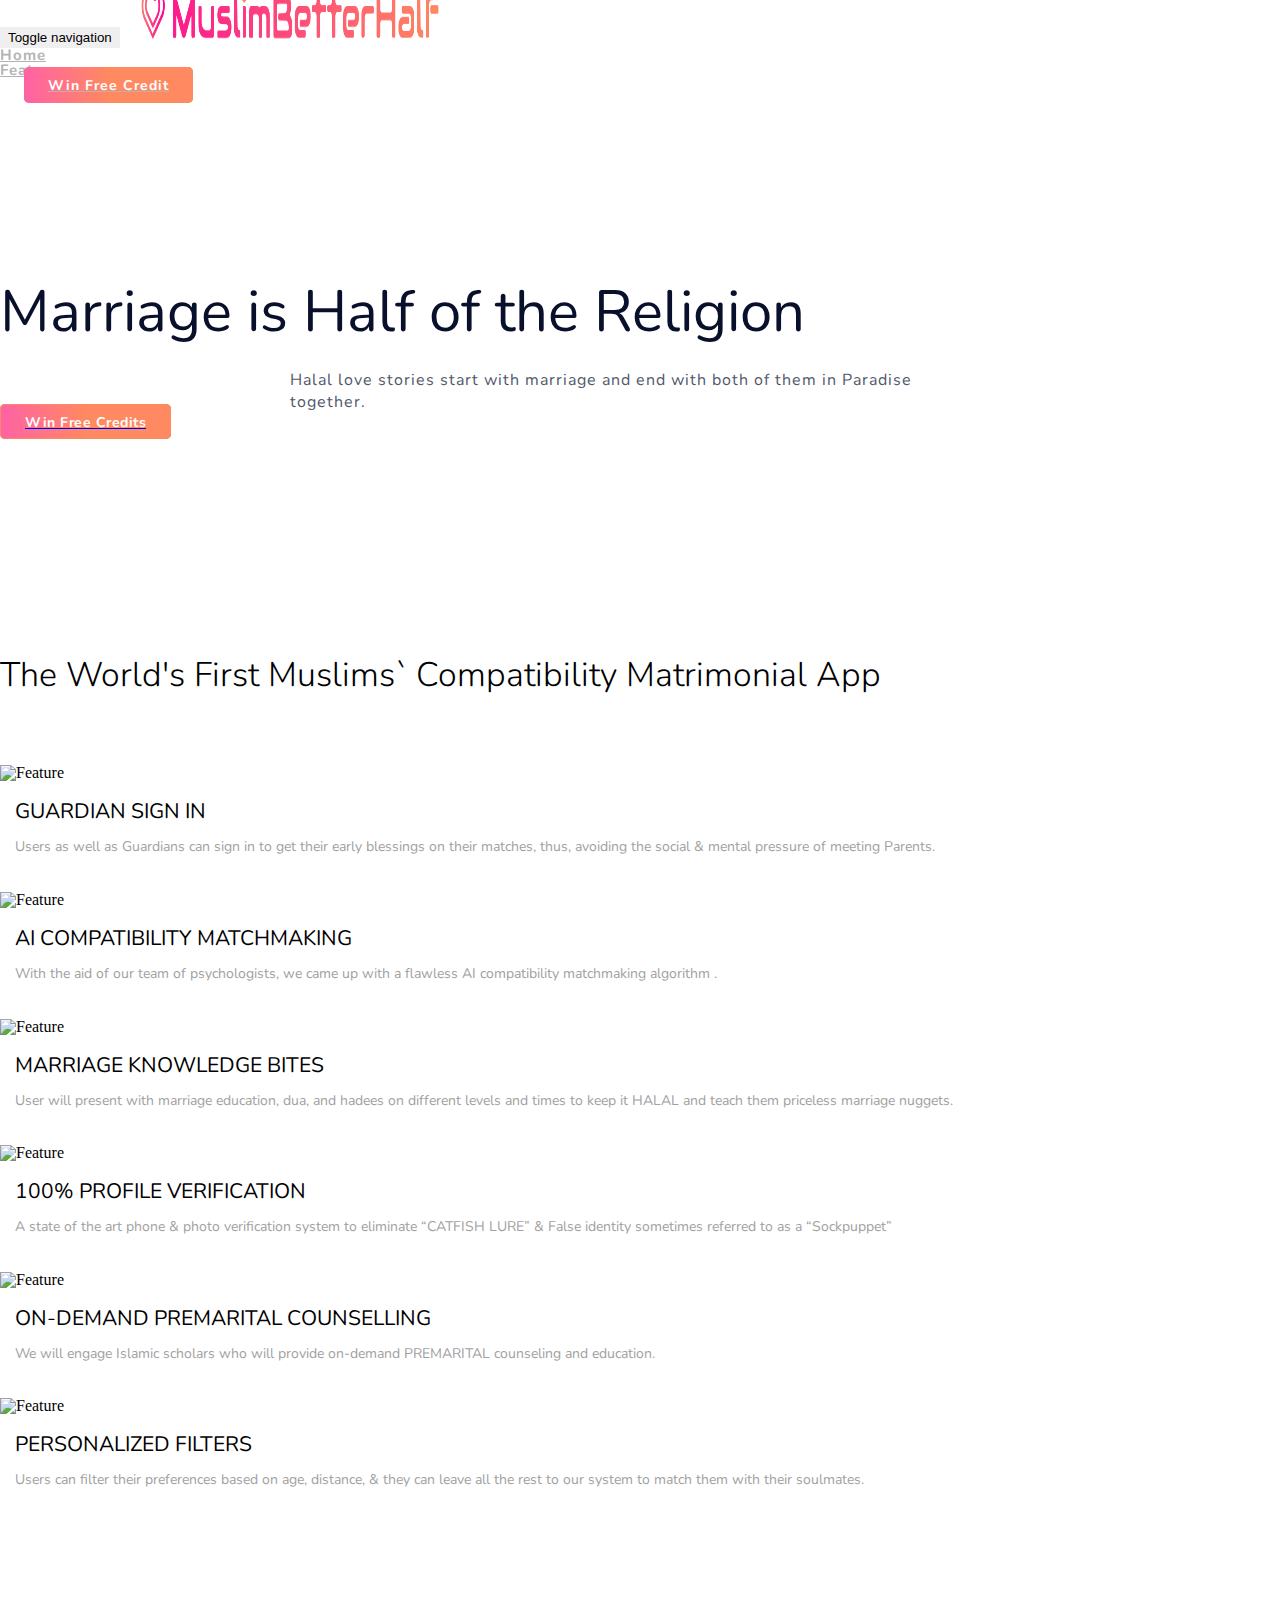
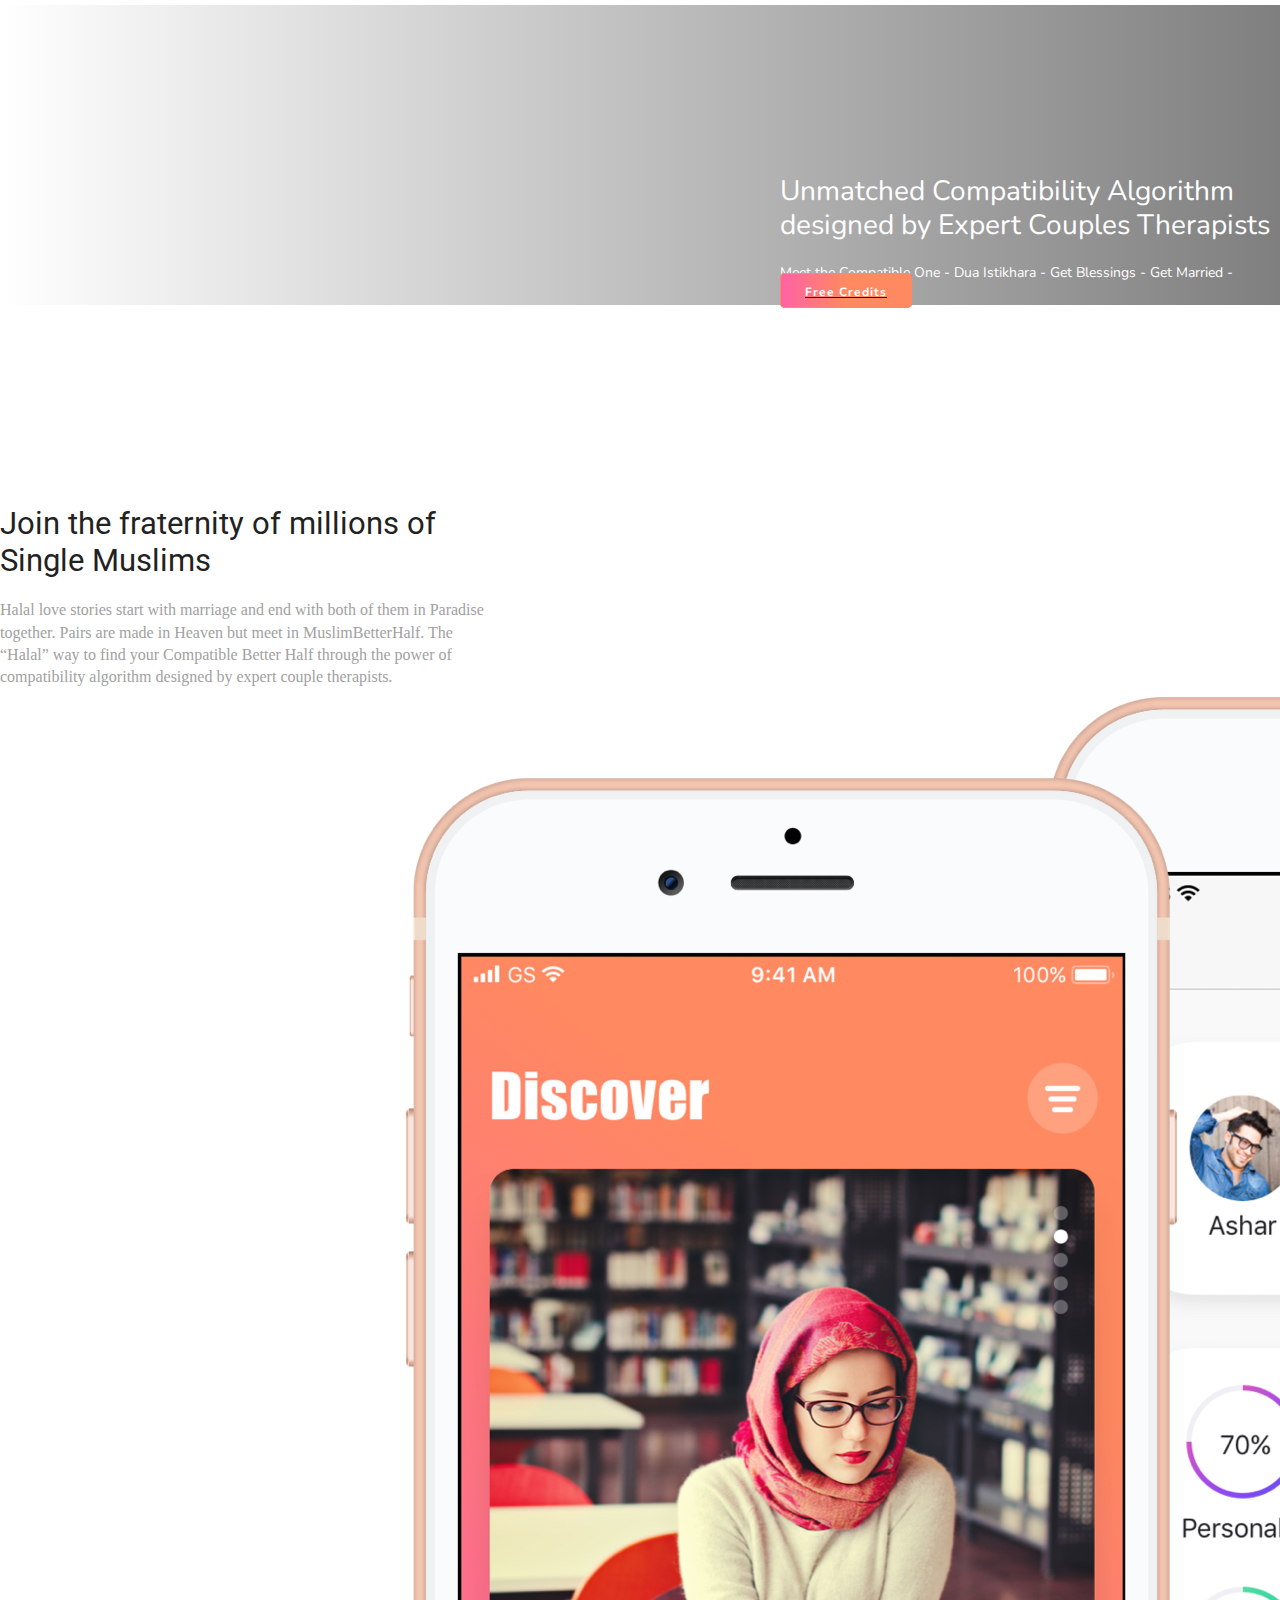
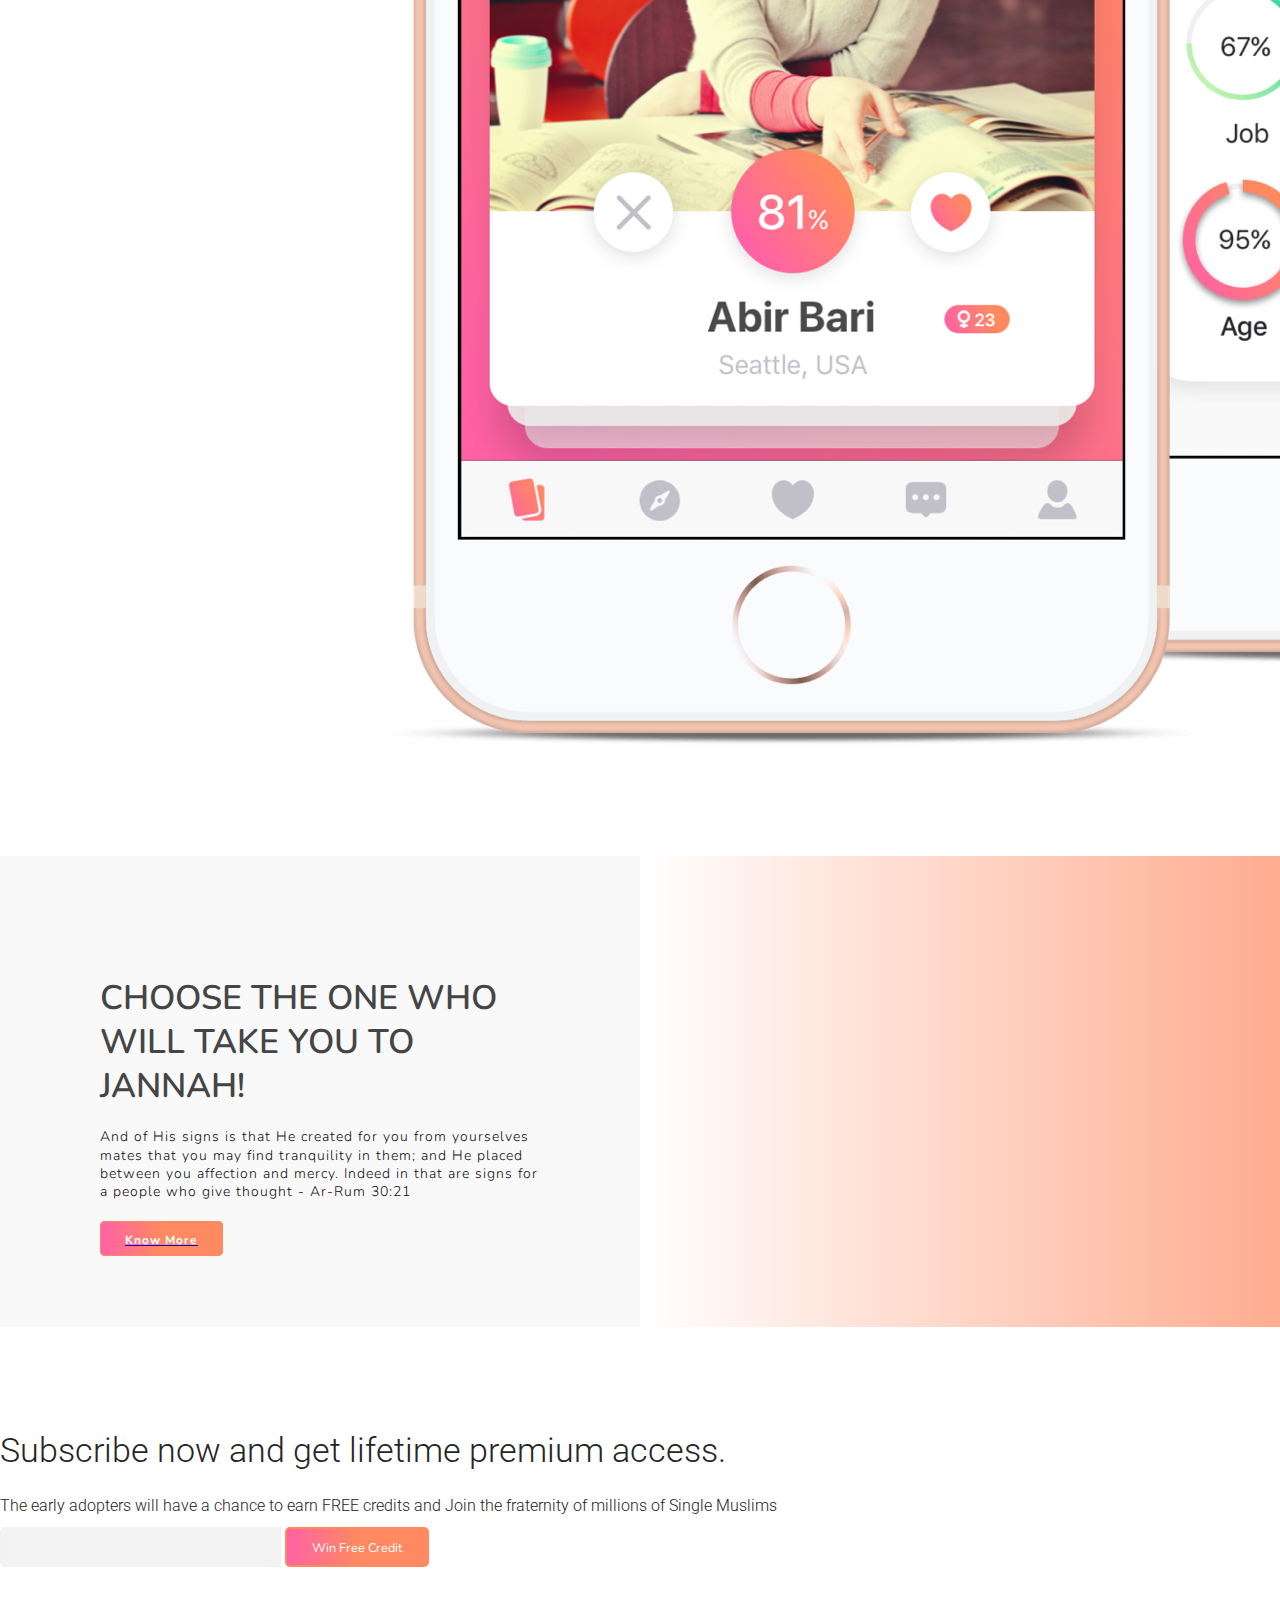
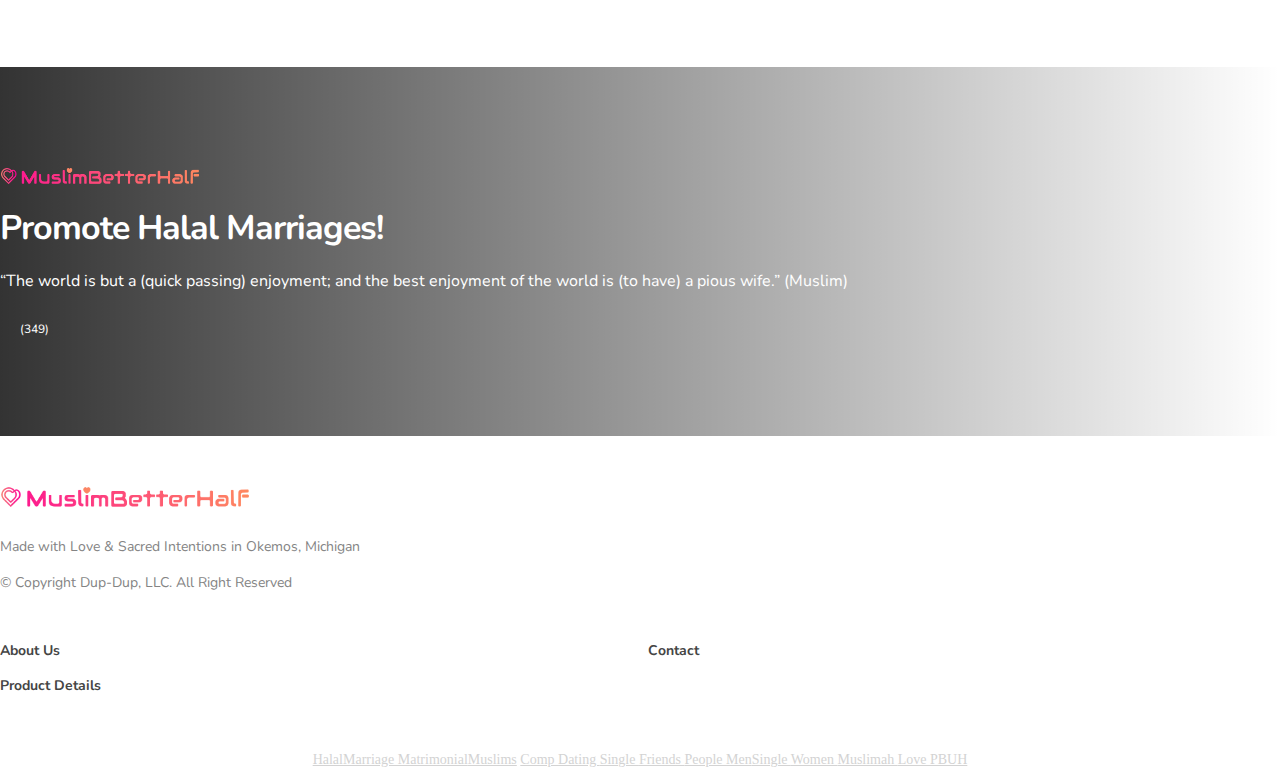
==== index.html @ ef78f0a3 "Subscribe form rectified" ====
<!DOCTYPE html>
<html lang="en">
  <head>
    <meta charset="utf-8">
    <meta http-equiv="X-UA-Compatible" content="IE=edge" />
    <title >Muslim Better Half</title>
    <!-- <link rel="icon" href="assets/images/favicon.png" type="image/png" sizes="16x16"> -->
    <meta name="viewport" content="width=device-width, initial-scale=1">
    <meta name="description" content="Root Multipurpose Landing Page Template">
    <meta name="keywords" content="Root HTML Template, Root Landing Page, Landing Page Template">
    <link href="assets/css/bootstrap.min.css" rel="stylesheet" type="text/css" media="all" />
    <link href="https://fonts.googleapis.com/css?family=Nunito:400,700%7CRoboto:300,400,500%7CMuli:300,400" rel="stylesheet">
    <link rel="stylesheet" href="assets/css/animate.css"> <!-- Resource style -->
    <link rel="stylesheet" href="assets/css/owl.carousel.css">
    <link rel="stylesheet" href="assets/css/owl.theme.css">
    <link rel="stylesheet" href="assets/css/magnific-popup.css">
    <link rel="stylesheet" href="assets/css/ionicons.min.css"> <!-- Resource style -->
    <link href="assets/css/style.css" rel="stylesheet" type="text/css" media="all" />
  </head>
  <body>

    <div class="wrapper">
      <nav class="navbar navbar-default navbar-fixed-top">
      <div class="container">
            <!-- Brand and toggle get grouped for better mobile display -->
      <div class="navbar-header page-scroll">
        <button type="button" class="navbar-toggle" data-toggle="collapse" data-target="#bs-example-navbar-collapse-1" aria-expanded="false">
          <span class="sr-only">Toggle navigation</span>
          <span class="icon-bar"></span>
          <span class="icon-bar"></span>
          <span class="icon-bar"></span>
        </button>
        <a class="navbar-brand mbh-title" href="#"><img src="assets/icons/favicon.png" class="title-image" /></a>
          </div>
            <!-- Collect the nav links, forms, and other content for toggling -->
          <div class="collapse navbar-collapse navbar-right" id="bs-example-navbar-collapse-1">
            <ul class="nav navbar-nav">
                <li><a class="page-scroll" href="#main">Home</a></li>
                <li><a class="page-scroll" href="#services">Features</a></li>
                <!-- <li><a class="page-scroll" href="#reviews">Reviews</a></li> -->
                <!-- <li><a class="page-scroll" href="#pricing">Pricing</a></li> -->
                <li><a class="btn btn-nav page-scroll wow fadeInDown mbh-custom-btn" href="#download" data-wow-delay="0.3s"><span>Win Free Credit</span></a></li>
            </ul>
          </div>
        </div>
      </nav><!-- /.navbar-collapse -->

      <div id="main" class="main">
        <div class="hero">
          <div class="container">
            <div class="row">
              <div class="col-sm-7 col-md-5">
                <div class="intro">
                  <h1 class="wow fadeInDown" data-wow-delay="0.1s"><!-- <span>Muslim Better Half</span> --> Marriage is Half of the Religion
</h1>
                  <p class="wow fadeInDown" data-wow-delay="0.2s">Halal love stories start with marriage and end with both of them in Paradise together.</p>
                  <!-- <div id="subscribe1" class="cta-2"> -->
          <!-- <div class="container"> -->
           
              <!-- <div class="col-sm-8 col-sm-offset-2 col-md-6 col-md-offset-3">
                  <h1 class="wow fadeInDown" data-wow-delay="0.1s">Subscribe now and get lifetime premium access.</h1>
                  <p class="wow fadeInDown" data-wow-delay="0.2s">The early adopters will have a chance to earn FREE credits and Join the fraternity of millions of Single Muslims</p>
                  <div class="subform wow fadeInDown" data-wow-delay="0.3s">
                    <form id="signup" class="formee" action="assets/php/subscribe.php" method="post">
                      <input name="email" id="email" type="text" /><input class="right inputnew" type="submit" title="Send" value="I want free credits" />
                    </form>
                    <div id="response"></div>
                  </div> -->
                
               <!-- <a href="#subscribe" class="right inputnew">WIn Free Creditsimg src="assets/icons/appstore.png" width="150" alt="Download from App Store" /></a> -->
               <a href="#subscribe" class="btn btn-action wow fadeInDown mbh-custom-btn" data-wow-delay="0.3s"><span>Win Free Credits</span></a>
          
          </div>
        <!-- </div> -->
                <!-- </div> -->
              </div>
            </div>
          </div>
        </div><!-- Pi-Hero -->


        <div id="services" class="pi-points">
          <div class="container">
            <div class="row text-center">
              <div class="col-sm-12">
                <div class="points-intro text-center">
                 <h1 class="wow fadeInDown">The World's First Muslims` Compatibility 
Matrimonial App
</h1>
                </div>
              </div>
              <div class="col-sm-4 wow fadeInDown" data-wow-delay="0.1s">
                <div class="point-icon">
                  <img src="assets/icons/1.png" width="45" alt="Feature">
                </div>
                <div class="point-text">
                  <h1>GUARDIAN SIGN IN</h1>
                  <p>Users as well as Guardians can sign in to get their early blessings on
their matches, thus, avoiding the social & mental pressure of meeting
Parents.
</p>
                </div>
              </div>
              <div class="col-sm-4 wow fadeInDown" data-wow-delay="0.1s">
                <div class="point-icon">
                  <img src="assets/icons/2.png" width="45" alt="Feature">
                </div>
                <div class="point-text">
                  <h1>AI COMPATIBILITY MATCHMAKING</h1>
                  <p>With the aid of our team of psychologists, we
came up with a flawless AI compatibility
matchmaking algorithm
.</p>
                </div>
              </div>
              <div class="col-sm-4 wow fadeInDown" data-wow-delay="0.2s">
                <div class="point-icon">
                  <img src="assets/icons/3.png" width="45" alt="Feature">
                </div>
                <div class="point-text">
                  <h1>MARRIAGE KNOWLEDGE BITES</h1>
                  <p>User will present with marriage education, dua, and hadees on different
levels and times to keep it HALAL and teach them priceless marriage
nuggets.
</p>
                </div>
              </div>
              </div>
              <div class="row text-center">
              <div class="col-sm-4 wow fadeInDown" data-wow-delay="0.2s">
                <div class="point-icon">
                  <img src="assets/icons/4.png" width="45" alt="Feature">
                </div>
                <div class="point-text">
                  <h1>100% PROFILE VERIFICATION</h1>
                  <p>A state of the art phone & photo verification system to eliminate “CATFISH LURE” & False identity sometimes referred to as a “Sockpuppet” </p>
                </div>
              </div>
              <div class="col-sm-4 wow fadeInDown" data-wow-delay="0.3s">
                <div class="point-icon">
                  <img src="assets/icons/5.png" width="45" alt="Feature">
                </div>
                <div class="point-text">
                  <h1>ON-DEMAND PREMARITAL COUNSELLING</h1>
                  <p>We will engage Islamic scholars who will provide on-demand PREMARITAL
counseling and education.</p>
                </div>
              </div>
              <div class="col-sm-4 wow fadeInDown" data-wow-delay="0.3s">
                <div class="point-icon">
                  <img src="assets/icons/6.png" width="45" alt="Feature">
                </div>
                <div class="point-text">
                  <h1>PERSONALIZED FILTERS</h1>
                  <p>Users can filter their preferences based on age, distance,
& they can leave all the rest to our system to match
them with their soulmates.
</p>
                </div>
              </div>
            </div>
          </div>
        </div>

        <div class="pitch-2">
          <div class="container">
            <div class="pitch-inner wow fadeInRight">
              <!-- <h4>Why you need our pixel</h4> -->
              <h1>Unmatched Compatibility Algorithm designed by Expert Couples Therapists </h1>
              <p>Meet the Compatible One - Dua Istikhara - Get Blessings - Get Married - 
</p>

              <!-- <button class="btn btn-primary btn-action" type="button"><span>Free Credits</span></button> -->
              <a href="#subscribe" class="btn btn-action wow fadeInDown mbh-custom-btn" data-wow-delay="0.3s"><span> Free Credits </span></a>
            </div>
          </div>
        </div>


        <div class="features">
          <div class="container">
            <div class="row">
              <div class="col-sm-6">

                <div class="features-text wow fadeInDown description-text">
                  <h1>Join the fraternity of millions of Single Muslims</h1>
                  <p>Halal love stories start with marriage and end with both of them in Paradise together. Pairs are made in Heaven but meet in MuslimBetterHalf. The “Halal” way to find your Compatible Better Half through the power of compatibility algorithm designed by expert couple therapists.
</p>
                </div>
              </div>
              <div class="col-sm-6">
                <div class="features-image wow fadeInRight">
                  <img class="img-responsive" src="assets/images/feature.jpg" alt="Feature">
                </div>
              </div>
            </div>
          </div>
        </div>

        <!--<div id="pricing" class="pricing-v2">
          <div class="container">
            <div class="row">
              <div class="col-sm-4">
                <div class="intro wow fadeInDown" data-wow-delay="0.1s">
                  <h4>Pricing</h4>
                  <h1>Pick the right pricing plan for your needs</h1>
                  <p>We have  very fair pricing policy that would benefit you and us at the same time.
                    Get the free plan &amp; if you need more - pay.
                  </p>
                  <p>Have something big? <a href="#">Contact us</a></p>
                </div>
              </div>
              <div class="col-sm-4 text-center">
                <div class="table-left wow fadeInDown" data-wow-delay="0.2s">
                  <div class="pricing-details">
                    <h2>Free Plan</h2>
                      <span>Free</span>
                        <ul>
                          <li>First basic feature </li>
                          <li>Second feature goes here</li>
                          <li>Any other third feature</li>
                       </ul>
                    <button class="btn btn-primary btn-action btn-edge" type="button"><span>Get Plan</span></button>
                  </div>
                </div>
              </div>
              <div class="col-sm-4 text-center">
                <div class="table-right wow fadeInDown" data-wow-delay="0.4s">
                  <div class="pricing-details">
                    <h2>Starter Plan</h2>
                    <span>$29.99</span>
                    <ul>
                      <li>First premium feature </li>
                      <li>Second premium feature</li>
                      <li>Third premium feature</li>
                    </ul>
                    <button class="btn btn-primary btn-action" type="button"><span>Buy Now</span></button>
                  </div>
                </div>
              </div>
            </div>
          </div>
        </div> -->

      <!--   <div id="reviews" class="review-section">
          <div class="container">
            <div class="row">
              <div class="col-sm-8 col-sm-offset-2">
                <div class="reviews owl-carousel owl-theme">
                  <div class="review-single"><img class="img-circle" src="assets/icons/review-1.png" alt="Client Testimonoal" />
                    <div class="review-text wow fadeInDown" data-wow-delay="0.2s">
                      <p>Going to use some lorem here. Lorem ipsum dolor sit amet, consectetur adipiscing elit. Integer iaculis quis tellus ac vestibulum.  Etiam fermentum nisl ac venenatis rhoncus.</p>
                      <h3>- Thomas Young</h3>
                      <h3>Vice President Primal Inc</h3>
                      <i class="ion ion-star"></i>
                      <i class="ion ion-star"></i>
                      <i class="ion ion-star"></i>
                      <i class="ion ion-star"></i>
                      <i class="ion ion-star"></i>
                    </div>
                  </div>
                  <div class="review-single"><img class="img-circle" src="assets/icons/review-2.png" alt="Client Testimonoal" />
                    <div class="review-text">
                      <p>Going to use some lorem here. Lorem ipsum dolor sit amet, consectetur adipiscing elit. Integer iaculis quis tellus ac vestibulum.  Etiam fermentum nisl ac venenatis rhoncus.</p>
                      <h3>- Neil Harris</h3>
                      <h3>President Proton LLC</h3>
                      <i class="ion ion-star"></i>
                      <i class="ion ion-star"></i>
                      <i class="ion ion-star"></i>
                      <i class="ion ion-star"></i>
                      <i class="ion ion-ios-star-half"></i>
                    </div>
                  </div>
                  <div class="review-single"><img class="img-circle" src="assets/icons/review-3.png" alt="Client Testimonoal" />
                    <div class="review-text">
                      <p>Going to use some lorem here. Lorem ipsum dolor sit amet, consectetur adipiscing elit. Integer iaculis quis tellus ac vestibulum.  Etiam fermentum nisl ac venenatis rhoncus.</p>
                      <h3>- Alison Burgers</h3>
                      <h3>CEO Marga Holdings</h3>
                      <i class="ion ion-star"></i>
                      <i class="ion ion-star"></i>
                      <i class="ion ion-star"></i>
                      <i class="ion ion-star"></i>
                      <i class="ion ion-ios-star-half"></i>
                    </div>
                  </div>
                </div>
              </div>
            </div>
          </div>
        </div> -->

        <div id="features" class="flex-split">
          <div class="f-left">
            <div class="left-content wow fadeInLeft" data-wow-delay="0s">
              <h2 class="wow fadeInDown" data-wow-delay="0.1s"><span>CHOOSE</span> THE ONE WHO WILL TAKE YOU TO JANNAH!</h2>
              <p class="wow fadeInDown" data-wow-delay="0.2s">And of His signs is that He created for you from yourselves mates that you may find tranquility in them; and He placed between you affection and mercy. Indeed in that are signs for a people who give thought - Ar-Rum 30:21
</p>
              <a href="#subscribe" class="btn btn-action wow fadeInDown mbh-custom-btn" data-wow-delay="0.3s"><span>Know More</span></a>
            </div>
          </div>
          <div class="f-right">
            <!-- <div class="video-icon hidden-xs text-center">
              <a class="popup wow fadeInUp" data-wow-delay="0.2s" href="https://www.youtube.com/watch?v=6NC_ODHu5jg"><i class="ion-ios-play"></i></a>
            </div> -->
          </div>
        </div>


        <div id="subscribe" class="cta-2">
          <div class="container">
            <div class="row text-center">
              <div class="col-sm-8 col-sm-offset-2 col-md-6 col-md-offset-3">
                <div class="cta-2-inner">
                  <h1 class="wow fadeInDown" data-wow-delay="0.1s">Subscribe now and get lifetime premium access.</h1>
                  <p class="wow fadeInDown" data-wow-delay="0.2s">The early adopters will have a chance to earn FREE credits and Join the fraternity of millions of Single Muslims </p>
                  <!-- <div class="subform wow fadeInDown" data-wow-delay="0.3s">
                    <form id="signup" class="formee" action="assets/php/subscribe.php" method="post">
    			            <input name="email" id="email" type="text" /><input class="right inputnew mbh-custom-btn" type="submit" title="Send" value="I want free credits" />
      		          </form>
        		        <div id="response"></div>
                  </div> -->


                    <!-- Mail Chimp start -->
              <link href="//cdn-images.mailchimp.com/embedcode/classic-10_7.css" rel="stylesheet" type="text/css">
              <style type="text/css">
                  #mc_embed_signup{background: transparent; clear:left; font:14px Helvetica,Arial,sans-serif; }
                  /* Add your own Mailchimp form style overrides in your site stylesheet or in this style block.
                     We recommend moving this block and the preceding CSS link to the HEAD of your HTML file. */
                     /*.subscribe-button{
                      width: 150px !important;
                      background-color: #8D7979 !important;
                      color: #fff !important;
                      font-size: 13px !important;
                     }*/
                     .emil-field{
                      /*width: 300px !important;*/
                     }
                     .emil-field, .btn-div{
                      display: inline-block !important;
                     }
                     /*.instruction-text{
                      width: 100% !important;
                      text-align: left !important;
                     }*/
              </style>
              <div id="mc_embed_signup">
              <form action="https://gmail.us20.list-manage.com/subscribe/post?u=1222a5ea09c253370d1206d21&amp;id=7ef926bb14" method="post" id="mc-embedded-subscribe-form" name="mc-embedded-subscribe-form" class="formee" target="_blank" novalidate>
                  <div id="mc_embed_signup_scroll">
                  <!-- <h2>Sign up for FREE Credit</h2> -->
              <!-- <div class="indicates-required instruction-text"><span class="asterisk">*</span>indicates required</div>
              <div class="mc-field-group">
                  <label for="mce-EMAIL">Email Address  <span class="asterisk">*</span>
              </label>
                  <br/> -->
                  <!-- <input type="email" value="" name="EMAIL" class="required email emil-field" id="mce-EMAIL"> -->
              </div>
                  <div id="mce-responses" class="clear">
                      <div class="response" id="mce-error-response" style="display:none"></div>
                      <div class="response" id="mce-success-response" style="display:none"></div>
                  </div>    <!-- real people should not fill this in and expect good things - do not remove this or risk form bot signups-->
                  <div style="position: absolute; left: -5000px;" aria-hidden="true"><input type="text" name="b_1222a5ea09c253370d1206d21_7ef926bb14" tabindex="-1" value=""></div>
                  <!-- <div class="clear btn-div"> -->
                    <input type="email" value="" name="EMAIL" class="required email emil-field" id="mce-EMAIL"> 
                  <input type="submit" value="Win Free Credit" name="subscribe" id="mc-embedded-subscribe" class="right inputnew mbh-custom-btn"></div>
                  <!-- </div> -->
              </form>
              </div>
              <script type='text/javascript' src='//s3.amazonaws.com/downloads.mailchimp.com/js/mc-validate.js'></script><script type='text/javascript'>(function($) {window.fnames = new Array(); window.ftypes = new Array();fnames[0]='EMAIL';ftypes[0]='email';fnames[1]='FNAME';ftypes[1]='text';fnames[2]='LNAME';ftypes[2]='text';fnames[3]='ADDRESS';ftypes[3]='address';fnames[4]='PHONE';ftypes[4]='phone';fnames[5]='BIRTHDAY';ftypes[5]='birthday';}(jQuery));var $mcj = jQuery.noConflict(true);</script>

<!-- Mail Chimp End -->




                </div>
              </div>
            </div>
          </div>
        </div>

        <div id="download" class="download">
          <div class="container">
            <div class="row">
              <div class="col-md-6">
                <div class="dwnld-inner text-center">
                  <div class="app-img">
                   <img class="wow fadeInUp" src="assets/icons/favicon.png"  width="200" alt="App Logo" /><!-- img-circle  -->
                  </div>
                  <div class="app-info wow fadeInUp">
                    <h1 class="wow fadeInUp">Promote Halal Marriages!</h1>
                    <h4>“The world is but a (quick passing) enjoyment; and the best enjoyment of the world is (to have) a pious wife.” (Muslim)</h4>
                       <i class="ion ion-star"></i>
                       <i class="ion ion-star"></i>
                       <i class="ion ion-star"></i>
                       <i class="ion ion-star"></i>
                       <i class="ion ion-star"></i>
                       <span>(349)</span>
                   </div>
                   <!-- <div class="download-buttons wow fadeInUp">
                     <a href="#"><img src="assets/icons/appstore.png" width="150" alt="Download from App Store" /></a>
                     <a href="#"><img src="assets/icons/playstore.png" width="150" alt="Download from Play Store" /></a>
                   </div> -->
                 </div>
               </div>
            </div>
          </div>
        </div>

        <div class="footer">
          <div class="container">
            <div class="row">
              <div class="col-sm-5">
                <div class="ft-left">
                  <div class="footer-img">
                     <img src="assets/icons/pi-logo.png" width="250" alt="Logo">
                  </div>
                  <p>Made with Love & Sacred Intentions in Okemos, Michigan  </p>
                  <p>&copy; Copyright Dup-Dup, LLC. All Right Reserved</p>
                  
                  </p>
                </div>
              </div>

              <div class="col-sm-4 col-sm-offset-3">
                <div class="ft-right">
                  <ul>
                    <li><a href="#">About Us</a></li>
                    <li><a href="#">Product Details</a></li>
                    <!-- <li><a href="#">Pricing</-- a></li>
                    <li><a href="#">Privacy policy</a></li>
                    <li><a href="#">User Agreement</a></li> -->
                    <li><a href="#">Contact</a></li>
                  </ul>
                </div>
              </div>




            </div>
          </div>
        </div>
      </div> <!-- Main -->
                  <div class="seo-links">
                  <p><a href="https://muslimbetterhalf.com">Halal</a><a href="https://muslimbetterhalf.com">Marriage  Matrimonial</a><a href="https://muslimbetterhalf.com">Muslims</a> <a href="https://muslimbetterhalf.com">Comp </a>
                  <a href="https://muslimbetterhalf.com">Dating </a> <a href="https://muslimbetterhalf.com">Single </a>
                  <a href="https://muslimbetterhalf.com">Friends </a> <a href="https://muslimbetterhalf.com">People </a><a href="https://muslimbetterhalf.com">Men</a><a href="https://muslimbetterhalf.com">Single </a><a href="https://muslimbetterhalf.com">Women </a><a href="https://muslimbetterhalf.com">Muslimah </a><a href="https://muslimbetterhalf.com">Love </a><a href="https://muslimbetterhalf.com">PBUH</a>
                  </p>
                  </div>

    </div><!-- Wrapper -->


    <!-- Jquery and Js Plugins -->
    <script type="text/javascript" src="assets/js/jquery-2.1.1.js"></script>
    <script type="text/javascript" src="assets/js/jquery.validate.min.js"></script>
    <script type="text/javascript" src="assets/js/bootstrap.min.js"></script>
    <script type="text/javascript" src="assets/js/plugins.js"></script>
    <script type="text/javascript" src="assets/js/validator.js"></script>
    <script type="text/javascript" src="assets/js/custom.js"></script>
  </body>
</html>
---- assets/css/style.css ----
/*--------------
All Contents
--------------*/

/*-----------------
1. Reset.css
2. Helper Classes
3. Main and Hero Section Stylings
4. Services Styling
5. Features Split
6. Feature with BG
7. Feature Big
8. Testimonial Styling
9. Pricing Section
10. Call To Action Subscribe
11. Contact Section
12. Footer
13. Back to top
------------------*/


/*----- 1. Reset.css -----*/

/* http://meyerweb.com/eric/tools/css/reset/
   v2.0 | 20110126
   License: none (public domain)
*/

html, body, div, span, applet, object, iframe,
h1, h2, h3, h4, h5, h6, p, blockquote, pre,
a, abbr, acronym, address, big, cite, code,
del, dfn, em, img, ins, kbd, q, s, samp,
small, strike, strong, sub, sup, tt, var,
b, u, i, center,
dl, dt, dd, ol, ul, li,
fieldset, form, label, legend,
table, caption, tbody, tfoot, thead, tr, th, td,
article, aside, canvas, details, embed,
figure, figcaption, footer, header, hgroup,
menu, nav, output, ruby, section, summary,
time, mark, audio, video {
	margin: 0;
	padding: 0;
	border: 0;
	font-size: 100%;
	font: inherit;
	vertical-align: baseline;
}
/* HTML5 display-role reset for older browsers */
article, aside, details, figcaption, figure,
footer, header, hgroup, menu, nav, section {
	display: block;
}
body {
	line-height: 1;
}
ol, ul {
	list-style: none;
}
blockquote, q {
	quotes: none;
}
blockquote:before, blockquote:after,
q:before, q:after {
	content: '';
	content: none;
}
table {
	border-collapse: collapse;
	border-spacing: 0;
}


/* --- Common Styles ---*/

h1, h2, h3, h4, h5, h6 {
	font-family: 'Nunito';
  font-size: 16px;
}

p {
	font-family: 'Open Sans';
	font-size: 14px;
}

/*----- Helper Classes -----*/

html * {
	text-rendering: optimizeLegibility !important;
  -webkit-font-smoothing: antialiased;
  -moz-osx-font-smoothing: grayscale;
}

body {
	-webkit-font-smoothing: antialiased;
	-moz-osx-font-smoothing: grayscale;
}

*, *:after, *:before {
  -webkit-box-sizing: border-box;
  -moz-box-sizing: border-box;
  box-sizing: border-box;
}
/*
::-webkit-scrollbar {
	display: none;
}
*/

::-moz-selection {
    color: #1106CC;
    background: #FFFFFF;
}

::selection {
    color: #1106CC;
    background: #FFFFFF;
}

.nopadding {
	padding: 0;
}

.custom-padding {
	padding-left: 10px;
	padding-right: 10px;
}

.no-margin {
	margin-right: 0;
	margin-left: 0;
}

#loading {
   width: 100%;
   height: 100%;
   top: 0px;
   left: 0px;
   position: fixed;
   opacity: 1;
   background-color: #F2F2F2;
   z-index: 9999;
   text-align: center;
}

#loading-image {
	display: inline;
    top: 40%;
    position: relative;
  z-index: 9999;
}


.logo {
	position: absolute;
	left: 2%;
	top: 2%;
	z-index: 11;
}
.title-image{
	width: 300px;
	height: 60px;
	margin-top: -10%;
}
.mbh-custom-btn{
	border-radius: 5px !important;
	/*background-color: transparent !important; */
	border-color: #FF8960 !important;
	box-shadow: 0px 10px 30px rgba(0,0,0,0) !important;
	background-image: linear-gradient(to right, rgba(255, 98, 165, 1.0), rgba(255, 137, 96, 1.0), #FF8960) !important;/*linear-gradient(to right, #FF62A5, #FF8960) !important;*/
}
.mbh-title{
	color: #FF8960 !important;
}
.mbh-app-image{
	background-color: transparent !important;
}

/* ------ Navbar Styling Starts ----- */


.navbar {
	font-size: 14px;
  font-family: 'Nunito';
	font-weight: 500;
	text-transform: uppercase;
	padding-top: 25px;
	letter-spacing: 1px;
	height: 80px;
}

.navbar-default {
  transition: all 0.6s ease;
	border-color: transparent;
  background-color: transparent;
}

.navbar-default .navbar-toggle {
  border-radius: 0px;
  border-color: transparent;
}

.navbar-default .navbar-toggle:hover {
  background-color: transparent;
}

.navbar-default .navbar-toggle:focus {
  background-color: transparent;
}

.navbar-default .navbar-toggle .icon-bar {
  background-color: #666666;
}

.navbar-default .navbar-brand .navbar-toggle .collapsed {
    padding: 4px 6px;
    font-size: 16px;
    color: #111111;
  }

.navbar-default .navbar-brand {
	font-family: 'Nunito';
	font-size: 21px;
	font-weight: 700;
	color: #41CD52;
	letter-spacing: 0;
	line-height: 1;
	text-transform: none;
	padding: 15px;
	-webkit-transition: 200ms;
	-moz-transition: 200ms;
	-o-transition: 200ms;
	transition: 200ms;
}


.navbar-default .navbar-brand:hover {
	color: #111111;
  transition: 1s;
}


.navbar-default .navbar-nav > li > a {
	font-family: 'Nunito';
	font-size: 15px;
  font-weight: 700;
  text-transform: capitalize;
  color: #b3b3b3;
  -webkit-transition: all 0.5s;
	-moz-transition: all 0.5;
  transition: all 0.5s;
}

.navbar-default .navbar-nav > li > a:hover {
  color: #41CD52;
}

.navbar-default .navbar-nav > .active > a {
  background: transparent;
  color: #41CD52;
  }


.navbar-default .navbar-nav > .active > a:hover {
    background: transparent;
    color: #41CD52;
}

.navbar-default .navbar-nav > .active > a:focus {
	background: transparent;
  color: #41CD52;
}

.navbar-default .navbar-collapse {
	border-color: transparent;
  background-color: transparent;
}

.navbar-default .navbar-nav .open .dropdown-toggle {
  color: #111111;
}

.navbar-default .nav-white > li > a {
	color: #FFFFFF;
}

.navbar-default .nav-white > li > a:hover {
	color: #EFEFEF;
}

.navbar-default .nav-white {
	color: #FFFFFF;
}

.navbar .btn-nav {
  background: #41CD52;
  color: #FFFFFF;
  border-radius: 0.7rem;
	box-shadow: 0 3px 10px rgba(65,205,82,.5);
  padding: 0.5rem 1.5rem;
  margin-left: 1.5rem !important;
  margin-top: 0.4rem;
  transition: all .3s ease-in-out;
}

.navbar .btn-nav span {
  font-family: 'Nunito';
  font-size: 14px;
  color: #FFFFFF;
  font-weight: 700;
  text-transform: capitalize;
  letter-spacing: 1px;
}


.navbar .btn-nav:hover {
  background: #41CD52 !important;
  color: #FFFFFF;
  border-color: #41CD52 !important;
	box-shadow: 0 5px 10px rgba(65,205,82,.5);
}


/*---------- Media Queries ---------*/

@media only screen and (max-width: 767px) {

	.navbar {
		padding-top: 5px;
		height: 60px;
	}

  .navbar-default {
    border: 0px;
    background-color: transparent;
  }

	.navbar-default .navbar-collapse {
		text-align: center;
		border-color: transparent;
	  background-color: #FFFFFF;
	}

  .navbar-default .navbar-collapse {
    border: 0;
    border-color: transparent;
  }


  .navbar-default .navbar-nav > li> a {
    color: #111111;
		margin-top: 10px;
  }

	.navbar-default .navbar-nav > li> a:hover {
		color: #222222;
	}

  .navbar-default .navbar-brand {
    color: #41CD52;
		padding: 15px 15px !important;
  }

  .navbar-default .navbar-toggle .icon-bar {
    background-color: #41CD52;
  }

	.navbar .btn-nav {
	  margin-left: 0 !important;
	}
}

@media only screen and (min-width: 240px) {

.navbar.past-main {
  transition: all 0.6s ease;
  height: 50px;
  background-color: rgba(255, 255, 255, 0.99);
}

.navbar.effect-main:active {
  -webkit-transition: height 0.6s; /* For Safari 3.1 to 6.0 */
  transition: height 0.6s;
  height: 60px;
}

.navbar.past-main {
	font-size: 14px;
	padding-top: 5px;
	height: 60px;
	-webkit-box-shadow: 0 1px 5px 0 rgba(96, 96, 96, 0.3);
	-moz-box-shadow: 0 1px 5px 0 rgba(96, 96, 96, 0.3);
	box-shadow: 0 1px 5px 0 rgba(96, 96, 96, 0.3);
	-webkit-transition: 0.5s all ease; /* For Safari 3.1 to 6.0 */
	transition: 0.5s all ease;
}

.navbar-default.past-main .navbar-brand {
	color: #41CD52;
	padding: 15px;
}

.navbar-default.past-main .navbar-toggle .icon-bar {
	background-color: #41CD52;
}

.navbar-default.past-main .navbar-nav > li > a {
  color: #606060;
  -webkit-transition: color 0.5s;
  transition: color 0.5s;
}

.navbar-default.past-main .navbar-nav > li > a:hover {
  color: #41CD52;
}

.navbar-default.past-main .navbar-nav > .active > a {
  background: transparent;
  color: #41CD52;
  }


.navbar-default.past-main .navbar-nav > .active > a:hover {
    background: transparent;
    color: #41CD52;
}

.navbar-default.past-main .navbar-nav > .active > a:focus {
	background: transparent;
  color: #41CD52;
}

.navbar-default.past-main .btn-nav {
	visibility: visible !important;
}

.nav-alt.past-main .navbar-nav .btn-edge {
	color: #FFFFFF;
}

.nav-alt.past-main .navbar-nav .btn-edge:hover {
	color: #FFFFFF;
}

}


/* ------------- Navbar Alt Styling --------------*/


.nav-alt .navbar-nav > li > a {
	font-family: 'Josefin Sans';
	font-size: 16px;
	color: #444444;
	text-transform: capitalize;
}

.nav-alt .navbar-nav > li > a:hover {
	color: #111111;
}


.nav-alt .navbar-nav .btn-edge {
	margin: 8px 0 0 0;
	padding: 6px 15px;
	border-radius: 3px;
	background: #624dd6;
	border-color: #624dd6;
	color: #FFFFFF;
	font-size: 16px;
}

.nav-alt .navbar-nav .btn-edge:hover {
	background: #624dd6;
	color: #FFFFFF;
}

.nav-alt .navbar-nav .btn-edge:focus {
	background: #624dd6;
	color: #FFFFFF !important;
}


/*---------------------------------------------------------------------
---------------- All Hero Sections Styling Starts Here ----------------
---------------------------------------------------------------------*/


.hero {
	padding: 100px 0 50px 0;
	/*background: linear-gradient(to right bottom,#3b1f5d,#633c84,#a25fa7,#b672ba);
	background: #7B4EFF;
	*/background: url(../images/1.jpg) no-repeat center center;
	background-size: cover;
}

.hero img {
	max-width: 100%;
}

.hero .intro {
	padding: 75px 0 75px 0;
}

.hero .intro h1 {
	font-family: 'Nunito';
	font-size: 42px;
	font-weight: 400;
	line-height: 1.1;
	letter-spacing: 0;
	color: #09102B;
}

.hero .intro h1 span {
	font-size: 42px;
	font-weight: 400;
  letter-spacing: -1px;
	color: #41CD52;
}

.hero .intro p {
	font-family: 'Nunito';
	font-size: 16px;
	font-weight: 400;
	line-height: 1.4;
	letter-spacing: 1px;
	color: #53586B;
	max-width: 700px;
	margin: 0 auto;
	margin-top: 25px;

}

.hero .form-footer p {
	font-family: 'Nunito';
	color: #5d6A7B;
	font-size: 14px;
	letter-spacing: 1px;
	margin-top: 10px;
}


.hero-2 {
	padding: 150px 0 50px 0;
	background: #FFFFFF;
}

.hero-2 .intro {
	padding: 0 0 0 0;
}

.hero-2 .intro h1 {
	font-size: 32px;
	font-weight: 600;
	line-height: 1.1;
	color: #333333;
}

.hero-2 .intro p {
	font-size: 14px;
	font-family: 'Nunito';
	line-height: 1.4;
	color: #848484;
	max-width: 400px;
	margin-top: 20px;
}

.hero-2 img {
	margin-top: 30px;
}

.btn-action {
  padding: 0.5rem 1.5rem;
	background: #41CD52;
	border: 1px solid;
	border-color: #41CD52;
  border-radius: .125rem;
	box-shadow: 0 10px 30px rgba(65,205,82,.5);
	margin: 24px 12px 0 0;
	-webkit-transition: 0.2s;
	-moz-transition: 0.2s;
	transition: 0.2s;
}

.btn-action:hover {
	color: #FFFFFF;
	border-color: #41CD52;
	background: #41CD52;
	-webkit-transform: translateY(-2px);
	-moz-transform: translateY(-2px);
	transform: translateY(-2px);
}

.intro .btn-action {
	background: #41CD52;
}

.intro .btn-action:hover {
	background: #41CD52;
}

.btn-action span {
	font-family: 'Nunito';
	font-size: 12px;
  font-weight: 700;
  text-transform: capitalize;
	letter-spacing: 1px;
	color: #FFFFFF;
	display: inline;
}


.intro .btn-action span {
	font-family: 'Nunito';
	font-size: 14px;
  font-weight: 700;
  text-transform: capitalize;
	letter-spacing: 0.5px;
	color: #FFF;
	display: inline;
}

.intro .btn-action i {
	color: #FFF;
	font-size: 18px;
	line-height: 1.4;
	margin: 0 12px 0 6px;
}

.btn-action:hover span {
	color: #FFFFFF;
}

.intro .btn-action:hover span {
	color: #FFFFFF;
}

.intro .btn-action:hover i {
	color: #FFFFFF;
}




/* ----- Features Section Styling Starts ----- */


.flex-split {
	width: 100%;
	height: 100%;
	position: relative;
	display: -webkit-flex;
	display: flex;
	-webkit-flex-direction: column;
	flex-direction: column;
}

.flex-split .f-left {
	flex: 1 0 50%;
	background: #F9F9F9;
}

.flex-split .f-right {
	flex: 1 0 50%;
	background: linear-gradient(to right, rgba(255, 98, 165, 0), rgba(255, 137, 96, 0.7)), url(../images/ios11.jpg) no-repeat center center;
	background-size: cover;
}

.flex-split .f-right img {
	margin-top: 0;
}

.flex-split .f-left  {
	padding: 30px;
}

.flex-split .f-left  h2 {
	font-family: 'Nunito';
	font-size: 28px;
	color: #454545;
	font-weight: 600;
	line-height: 1.3;
	margin-top: 40px;
}

.flex-split .f-left  p {
	font-family: 'Nunito';
	font-size: 14px;
	color: #111111;
	font-weight: 300;
	line-height: 1.3;
	letter-spacing: 1px;
	margin-top: 20px;
	margin-bottom: 30px;
}

.flex-split .btn-action {
	margin-top: 15px;
	margin-bottom: 20px;
}


.flex-split .video-icon {
	position: absolute;
	top: 45%;
	left:50%;
	right:0;
	outline: none;
}

.flex-split .video-icon i {
	display: inline-block;
  position: relative;
  width: 50px;
  height: 50px;
	padding-left: 7px;
  text-decoration: none;
  text-align: center;
  color: #41CD52;
	background: #FFFFFF;
  font-size: 34px;
  font-weight: normal;
  line-height: 1.55em;
  -webkit-border-radius:50%;
	-moz-border-radius:50%;
	border-radius: 50%;
	box-shadow:0 5px 10px rgba(0, 0, 0, .15);
}


.main-2 .flex-split .f-right {
	flex: 1 0 50%;
	background: url(../images/half_bg.jpg) no-repeat center center;
	background-size: cover;
}

.main-2 .flex-split .video-icon i {
  color: rgba(0, 0, 0, 0.9);
}


/*-----------------------------------------------------------
------------ App Features Styling Starts ---------------
-----------------------------------------------------------*/

.pi-points {
	background: #FFFFFF;
	padding: 100px 0 100px 0;
}

.points-intro {
	padding: 0 0 50px 0;
}

.points-intro h1 {
	font-family: 'Nunito';
	font-size: 28px;
	font-weight: 300;
	line-height: 1.2;
}

.point-icon {
	padding: 20px 0 5px 0;
}

.point-text {
	padding: 15px;
}

.point-text h1 {
	font-family: 'Nunito';
	font-size: 21px;
}

.point-text p {
	font-family: 'Nunito';
	font-size: 14px;
	color: #A1A1A1;
	line-height: 1.4;
	margin-top: 15px;
}


/*-----------------------------------------------------------------
--------------- Features Boxed Section Stying Starts --------------
-----------------------------------------------------------------*/

.features-boxed {
	padding: 50px 0 100px 0;
	background: #F3F3F3;
}

.features-boxed .boxed-intro {
	padding: 50px 0 50px 15px;
	overflow: hidden;
}

.features-boxed .boxed-intro h4 {
	font-family: 'Roboto';
	font-size: 16px;
	font-weight: 400;
	color: #848484;
	text-transform: capitalize;
	margin-bottom: 20px;
}

.features-boxed .boxed-intro h1 {
	font-family: 'Roboto';
	font-size: 36px;
	font-weight: 300;
	color: #404040;
}

.features-boxed .boxed-intro p {
	font-family: 'Roboto';
	font-size: 16px;
	font-weight: 300;
	color: #848484;
	line-height: 1.4;
	margin: 20px 0 20px 0;
}

.features-boxed .box-inner {
	padding: 30px 30px 30px 30px;
	margin-bottom: 30px;
	background: #FFFFFF;
	min-height: 300px;
	border-radius: 2px;
	-webkit-transition: box-shadow .3s ease-in-out;
	-moz-transition:box-shadow .3s ease-in-out;
	-ms-transition:box-shadow .3s ease-in-out;
	-o-transition:box-shadow .3s ease-in-out;
	transition:box-shadow .3s ease-in-out;
}

.features-boxed .box-inner:hover {
	cursor: pointer;
	box-shadow:0 5px 10px rgba(0,0,0,.15);

}

.features-boxed .box-inner .box-icon {
	padding: 0 0 30px 0;
}

.features-boxed .box-inner .box-icon i {
	font-size: 34px;
	color: #448AFF;
}

.features-boxed .box-inner .box-info {
	padding: 0 0 20px 0;
}

.features-boxed .box-inner .box-info h1 {
	font-family: 'Roboto';
	font-size: 24px;
	font-weight: 400;
	color: #343434;
	margin: 0 0 20px 0;
}

.features-boxed .box-inner .box-info p {
	font-family: 'Roboto';
	font-size: 14px;
	line-height: 1.6;
	color: #A1A1A1;
}

.features-boxed .box-inner .box-arrow {
	position: absolute;
	right: 15%;
	bottom: 12%;
}

.features-boxed .box-inner .box-arrow i {
	font-size: 32px;
	color: #448AFF;
}



/*--------------------------------------------------------------
----------------- Features Section Stying Starts ---------------
--------------------------------------------------------------*/
.seo-links{
	text-align: center;
	width: 100%;
}
.seo-links a{
	color: #D3D3D3;
	
}

.features {
	background: #FFFFFF;
	padding: 100px 0 50px 0;
}

.features-text {
	padding: 0 0 0 0;
	max-width: 500px;
	overflow: hidden;
}

.features-text h1 {
	font-family: 'Roboto';
	font-size: 31px;
	color: #222222;
	font-weight: 400;
	line-height: 1.2;
	margin: 0 0 20px 0;
}

.features-text h2 {
	font-family: 'Roboto';
	font-size: 0.8em;
	color: #222222;
	font-weight: 200;
	line-height: 1.2;
	margin: 0 0 20px 0;
}
.description-text{
	font-family: 'Roboto' !important; 
	font-size: 14px !important;
	line-height: 1.4 !important;
	color: #A1A1A1 !important;
}
./*features-text p {
	font-family: 'Roboto';
	font-size: 1em;
	color: #222222;
	font-weight: 200;
	line-height: 1.2;
	margin: 0 0 20px 0;
}*/


/*.features-text p 0
	font-family: 'Nunito';
	font-family: 'Roboto' ; 
	font-size: 14px ;
	line-height: 1.4 ;
	color: #A1A1A1 ;
}*/

/*  --------------------------------------------------
------------- Pricing Section Styling ----------------
-----------------------------------------------------*/


.pricing {
	padding: 50px 0 100px 0;
}

.pricing-content {
	padding: 60px 0 0 0;
	text-align: center;
}

.pricing h1 {
	font-size: 28px;
	font-weight: 400;
	letter-spacing: -1px;
	line-height: 1.2;
}

.pricing h4 {
	font-size: 14px;
	font-weight: 400;
	color: #A1A1A1;
	margin: 10px 0 30px 0;
}

.pricing p {
	font-family: 'Nunito';
	font-size: 14px;
	font-weight: 400;
	color: #444444;
	line-height: 1.4;
}

.pricing .btn-buy {
	padding: 40px 0 20px 0;
}

.pricing .btn-buy img {
	display: inline;
}

.pricing .price-tag h2 {
	font-family: 'Josefin Sans';
	font-size: 24px;
	font-weight: 400;
	color: #A1A1A1;
	margin: 0 0 20px 0;
}



/* ----- Pricing Tables Styling Starts ----- */

.pricing-section {
	width: 100%;
	height: 100%;
	padding-top: 100px;
	padding-bottom: 100px;
	background: #FFFFFF;
}

.pricing-intro {
	padding-bottom: 30px;
}

.pricing-intro h1 {
	font-size: 28px;
	color: #111111;
	font-weight: 600;
	line-height: 1.4;
}


.pricing-intro p {
	font-size: 15px;
	color: #303030;
	font-weight: 300;
	line-height: 1.4;
	letter-spacing: 1px;
	margin-top: 10px;
	margin-bottom: 50px;
}

.pricing-section .table-left, .pricing-section .table-right {
	padding: 20px 20px 50px 20px;
	margin: 0 auto;
	margin-bottom: 30px;
	background-color: #FFFFFF;
	box-shadow: 0px 0px 80px 0px rgba(0,0,0,.1);
	border: transparent;
	max-width: 400px;
}

.table-left .icon, .table-right .icon {
	padding: 50px 50px 40px 50px;
}

.table-left .icon img, .table-right .icon img {
	width: 60px;
	height: 60px;
	margin: 0 auto;
}

.table-left .pricing-details span, .table-right .pricing-details span {
	display: inline-block;
	font-family: 'Nunito';
	font-size: 28px;
	font-weight: 400;
	color: #808080;
	margin-bottom: 20px;
}

.table-left .pricing-details h2, .table-right .pricing-details h2 {
	font-size: 18px;
	font-weight: 600;
	color: #505050;
	margin-bottom: 30px;
}

.table-left .pricing-details p, .table-right .pricing-details p {
	font-family: 'Nunito';
	font-size: 14px;
	font-weight: 300;
	color: #505050;
	letter-spacing: 1px;
	line-height: 1.4;
}

.table-left .pricing-details ul, .table-right .pricing-details ul {
	margin-top: 30px;
	margin-bottom: 50px;
	padding: 0;
}


.table-left .pricing-details li, .table-right .pricing-details li {
	font-family: 'Nunito';
	font-size: 14px;
	font-weight: 400;
	color: #505050;
	line-height: 1.4;
	margin-bottom: 10px;
}

.pricing-section .table-left:hover, .pricing-section .table-right:hover {
	box-shadow: 0 0 20px 0 rgba(0, 0, 0, 0.1);
	-webkit-transition: 0.3s;
	-moz-transition: 0.3s;
	-o-transition: 0.3s;
	transition: 0.3s;
}

.pricing-section .table-left, .pricing-section .table-right {
	margin-top: 20px;
}

.pricing-section .table-center {
	margin-top: 0;
}



/*----------------------------------------------------------------
-------------------- Pricing V2 Styling Starts -------------------
----------------------------------------------------------------*/


.pricing-v2 {
	padding: 50px 0 50px 0;
	background: #F8F8F8;
}

.pricing-v2 .intro {
	padding: 50px 0 50px 0;
}

.pricing-v2 .intro h4 {
	font-family: 'Nunito';
	font-size: 12px;
	font-weight: 400;
	line-height: 1.2;
	letter-spacing: 1px;
	text-transform: uppercase;
	margin-bottom: 20px;
}

.pricing-v2 .intro h1 {
	font-family: 'Roboto';
	font-size: 28px;
	font-weight: 300;
	line-height: 1.2;
	margin-bottom: 20px;
}

.pricing-v2 .intro p {
	font-family: 'Roboto';
	font-size: 16px;
	font-weight: 300;
	line-height: 1.2;
	color: #848484;
	margin-bottom: 20px;
}

.pricing-v2 .intro p:nth-child(4) {
	font-size: 13px;
}

.pricing-v2 .intro a {
	color: #41CD52;
	text-decoration: none;
}

.pricing-v2 .table-left, .pricing-v2 .table-right {
	padding: 50px;
	margin: 0 auto;
	margin-bottom: 30px;
	background-color: #FFFFFF;
	box-shadow: 0px 0px 80px 0px rgba(0,0,0,.1);
	border: transparent;
	border-radius: 10px;
	max-width: 400px;
}

.pricing-v2 .table-left .pricing-details ul, .pricing-v2 .table-right .pricing-details ul {
	margin-bottom: 10px;
}


.pricing-v2 .btn-action span {
	font-family: 'Nunito';
	font-size: 12px;
  font-weight: 700;
  text-transform: capitalize;
	letter-spacing: 1px;
	color: #FFFFFF;
	display: inline;
}


.pricing-v2 .btn-action:focus {
	background: #41CD52;
	outline: none;
	border-color: #41CD52;
}


/*  --------------------------------------------------
------------- Reviews Section Styling ----------------
-----------------------------------------------------*/

.review-section {
	padding: 50px 0 50px 0;
	text-align: center;
	background: #FFFFFF;
}


.reviews {
  width: 100%;
	padding: 50px 0 50px 0;
}


.review-single img {
  width:80px;
	height:80px;
}

.review-text h3 {
	font-family: 'Roboto';
  font-size: 16px;
	font-weight: 300;
	letter-spacing: 0;
	line-height: 1.5;
  color: #232323;
}

.review-text .ion {
	display: inline-block;
	margin-top: 20px;
  font-size: 14px;
  color: #ff8000;
}

.review-text p {
  font-family: 'Roboto';
  font-size: 16px;
	font-weight: 300;
  padding: 20px 10px 20px 10px;
	line-height: 1.5;
  color: #848484;
}


/*--------------- Review Sm Styling Starts ------------------ */

.review-sm {
	background: #FFFFFF;
}

.review-sm .reviews {
  width: 100%;
	padding: 0;
}

.review-sm p {
  font-family: 'Josefin Sans';
  font-size: 28px;
	font-weight: 300;
  padding: 20px 10px 20px 10px;
	line-height: 1.5;
  color: #848484;
}

.review-sm .review-text h3 {
	font-family: 'Josefin Sans';
  font-size: 21px;
	font-weight: 600;
	letter-spacing: 0;
	line-height: 1.5;
  color: #444444;
}



/* ----- Hero Section Styling Starts ----- */

.cta {
	height: 100%;
	background: #F2F2F2;
	background: linear-gradient(to right, rgba(0, 0, 0, 0.8), rgba(0, 0, 0, 0)), url(../images/bg.jpg) no-repeat center center;
	background-size: cover;
	padding: 0 0 0 0;
}

.download {
	height: 100%;
	background: #F2F2F2;
	background: linear-gradient(to right, rgba(0, 0, 0, 0.8), rgba(0, 0, 0, 0)), url(../images/bg.jpg) no-repeat center center;
	background-size: cover;
	padding: 0 0 0 0;
}

.dwnld-inner {
	padding: 100px 0 100px 0;
	overflow: hidden;
}

.dwnld-inner .app-info h1 {
	font-family: 'Nunito';
	font-size: 28px;
	font-weight: 700;
	color: #FFFFFF;
	line-height: 1.2;
	letter-spacing: -1px;
	margin: 20px 0 20px 0;
}

.dwnld-inner .app-info h4 {
	font-family: 'Nunito';
	font-size: 14px;
	color: #FFFFFF;
	font-weight: 400;
	line-height: 1.5;
	margin: 0 0 25px 0;
}

.app-info i {
	margin-top: 15px;
	display: inline-block;
}

.app-info span {
  font-family: 'Nunito';
  font-size: 12px;
  font-weight: 400;
  color: #FFFFFF;
}

.app-info .ion {
  font-size: 1em;
  color: #ff8000;
}

.download-buttons {
  margin-top: 25px;
  margin-bottom: 25px;
}

.download-buttons img {
	margin-left: 5px;
	margin-right: 5px;
}

.main-2 .cta {
	background: url(../images/pitch_bg.jpg) no-repeat center center;
	padding: 0 0 100px 0;
}

.main-2 .cta-inner {
	margin: 150px 0 0 0;
	float: right;
	text-align: center;
}

.main-2 .cta-inner h1 {
	font-family: 'Nunito';
	font-size: 24px;
	font-weight: 700;
	line-height: 1.1;
	letter-spacing: 0;
	text-transform: uppercase;
	margin: 0 0 10px 0;
	color: #09102B;
}

.main-2 .cta-inner h2 {
	font-family: 'Nunito';
	font-size: 34px;
	font-weight: 700;
	line-height: 1.1;
	margin: 20px 0 20px 0;
	color: #09102B;
}

.main-2 .cta-inner h3 {
	font-family: 'Nunito';
	font-size: 24px;
	font-weight: 700;
	line-height: 1.1;
	margin: 20px 0 20px 0;
	color: #09102B;
}

.main-2 .cta-inner span {
	font-size: 24px;
	padding: 0 8px 0 0;
}

.main-2 .cta-inner span:nth-child(n+1) {
	color: #D5D5D5;
}

.main-2 .cta-inner span:nth-child(2n+1) {
	color: #333333;
}

.main-2 .cta-inner span:nth-last-child(3n+1) {
	color: #666666;
}


.main-2 .cta-inner p {
	font-family: 'Nunito';
	font-size: 16px;
	font-weight: 400;
	line-height: 1.2;
	letter-spacing: 0;
	max-width: 360px;
	color: #09102B;
}

.main-2 .cta-inner ul {
	margin-top: 20px;
	list-style-type: none;
}

.main-2 .cta-inner ul li {
	font-family: 'Nunito';
	font-size: 15px;
	line-height: 1.5;
}



/*-----------------------------------------------------------
----------------- Pitch Section Stying Starts ---------------
-----------------------------------------------------------*/


.pitch-2 {
	width: 100%;
	background: linear-gradient(to right, rgba(0, 0, 0, 0), rgba(0, 0, 0, 0.5)), url(../images/cta.jpg) no-repeat center center;
	background-size: cover;
	padding: 150px 0 150px 0;
}

.pitch-inner {
	max-width: 500px;
  float: right;
}

.pitch-inner h4 {
	font-family: 'Nunito';
	font-size: 12px;
	font-weight: 400;
	letter-spacing: 1px;
	text-transform: uppercase;
	color: #FFFFFF;
}

.pitch-inner h1 {
	font-family: 'Nunito';
	font-size: 28px;
	line-height: 1.2;
	margin-top: 20px;
	color: #FFFFFF;
}

.pitch-inner p {
	font-family: 'Nunito';
	font-size: 14px;
	line-height: 1.5;
	margin-top: 20px;
	color: #FFFFFF;
}



/*--------------------------------------------------------------
----------------- Subscribe Form  Stying Starts ----------------
--------------------------------------------------------------*/


.cta-2 {
	background: #FFFFFF;
	width: 100%;
	padding: 100px 0 100px 0;
}

.cta-2-inner h1 {
	font-family: 'Roboto';
	font-size: 28px;
	font-weight: 300;
	line-height: 1.4;
	color: #252525;
	margin-bottom: 20px;
}

.cta-2-inner p {
	font-family: 'Roboto';
	font-size: 16px;
	font-weight: 300;
	line-height: 1.4;
	color: #222222;
	margin-bottom: 10px;
}



.subform {
	padding-top: 30px;
}

.formee {
	position: relative;
}

.formee .mail {
	position: relative;
	background-color: #F9F9F9;
  box-shadow: none;
  -webkit-box-sizing: content-box;
  -moz-box-sizing: content-box;
  box-sizing: content-box;
  transition: all .3s;
}

.formee input {
  color: #222222;
  font-family: 'Nunito';
  padding: 0;
  font-size: 0.9em;
	height: 40px;
  border: 2px solid #F2F2F2;
  border-radius: 5px 0 0 5px;
  border-color: #F2F2F2;
	background-color: #F3F3F3;
  outline: none;
  padding: 0 100px 0 20px;
}

.formee input:focus {
	border: 2px solid #FFF;
  border-color: #F2F2F2;
}

.formee .right {
  height: 40px;
  border: 2px solid #41CD52;
  border-radius: 0 5px 5px 0;
  margin: 0;
  padding: 0 25px 0 25px;
  background-color: #41CD52;
  color: #FFFFFF;
	box-shadow: 0 0 1px transparent;
  outline: none;
	-webkit-transition: 500ms;
	-moz-transition: 500ms;
	transition: 500ms;
}

.formee .right:focus {
	border: 2px solid #41CD52;
}

#email-error {
	position: absolute;
	left: 10%;
	top: 150%;
	font-family: 'Nunito';
	font-size: 14px;
	color: #FF0000;
}

#response {
	color: #333333;
	font-family: 'Nunito';
	margin-top: 30px;
	font-size: 14px;
	line-height: 1.4;
}

.main-2 .cta-2 {
	background: #F2F2F2;
}

.main-2 .formee input {
	background-color: #FFFFFF;
	border-color: #FFFFFF;
}

.main-2 .formee .right {
	background-color: #41CD52;
}

/*------------ Footer Lg Styling ---------------*/

.footer {
	background: #FFFFFF;
	padding: 50px 0 50px 0;
}

.footer .ft-left .footer-img {
	padding: 0 0 10px 0;
}

.footer .ft-left p {
	font-family: 'Nunito';
	font-size: 14px;
	color: #848484;
	line-height: 1.5;
	letter-spacing: 0;
	margin-top: 15px;
}


.footer .footer-social ul {
	list-style-type: none;
	margin-top: 10px;
}

.footer .footer-social ul li {
	display: inline;
	margin-right: 5px !important;
	background: #FFFFFF;
}

.footer .footer-social li a i {
	display: inline-block;
  color: #242424;
  font-size: 18px;
	margin-right: 5px !important;
  font-weight: normal;
}

.ft-right {
	padding: 25px 0 0 0;
}

.ft-right ul {
	list-style-type: none;
	-webkit-columns: 2;
	columns: 2;
	padding: 0;
}

.ft-right ul li {
	font-family: 'Nunito';
	font-size: 14px;
	font-weight: 700;
	line-height: 2.5;
}

.ft-right ul li a {
	color: #454545;
	text-decoration: none;
}

.ft-right ul li a:hover {
	color: #41CD52
}

.footer .ft-right p {
	font-family: 'Roboto';
	font-size: 12px;
	color: #848484;
	line-height: 1.5;
	letter-spacing: 0;
	margin-top: 10px;
}

/* -------------------------------------------------------
----------- Bact-to-Top Styling Starts Here --------------
---------------------------------------------------------*/


.back-to-top {
	background: rgba(51, 51, 204, 0.9);
	margin: 0;
	position: fixed;
	bottom: 30px;
	right: 30px;
	width: 45px;
	height: 45px;
	border-radius: 50%;
	z-index: 90;
	display: none;
	text-decoration: none;
	color: #0E1729;
	box-shadow:0 5px 10px rgba(0, 0, 0, .3);
}

.back-to-top i {
	position: relative;
	left: 14px;
	top: 8px;
	font-size: 28px;
	color: #FFFFFF;
	-webkit-transition: 200ms;
	-moz-transition: 200ms;
	-o-transition: 200ms;
	transition: 200ms;
}

.back-to-top:hover {
    background: rgba(51, 51, 204, 0.9);
    color: #FFFFFF;
}

.back-to-top:hover i {
	top: 6px;
}

.back-to-top:focus {
    color: #FFFFFF;
}


/*-----------------------------------------------------
-------------------------------------------------------
------------------- All Media Queries------------------
-------------------------------------------------------
-----------------------------------------------------*/

@media only screen and (min-width: 767px) {

  .hero {
  	padding: 100px 0 50px 0;
  }

  .hero .intro {
    padding: 100px 0 75px 0;
  }


	.hero .intro h1 {
		font-size: 58px;
	}

	.hero .intro h1 span {
		font-size: 54px;
	}

	.hero .intro p {
		font-size: 16px;
	}

	.hero-2 {
		padding: 150px 0 50px 0;
	}

	.hero-2 .intro {
		padding: 125px 0 0 0;
	}


	.hero-2 .intro h1 {
		font-size: 48px;
	}

	.hero-2 .intro p {
		font-size: 14px;
	}

	.hero-2 img {
		margin-top: 0;
	}


	.points-intro h1 {
		font-size: 34px;
	}

	.features {
		padding: 100px 0 100px 0;
	}

	.flex-split {
		-webkit-flex-direction: row;
		flex-direction: row;
	}

	.flex-split .f-left h2 {
		font-size: 34px;
	}

	.flex-split .f-left {
		padding: 80px 100px;
	}

	.flex-split .f-right {
			flex: 1 0 50%;
	}

	.features-text h2 {
	font-size: 34px;
	}

	.features-text p {
		font-size: 16px;
	}

	.cta-2-inner h1 {
		font-size: 34px;
	}

	.main-2 .cta-inner {
		margin: 150px 0 0 0;
		float: right;
		text-align: justify;

	}


	.dwnld-inner .app-info h1 {
		font-size: 34px;
		margin: 20px 0 20px 0;
	}

	.dwnld-inner .app-info h4 {
		font-size: 16px;
	}

	.pricing-v2 {
		padding: 100px 0 100px 0;
	}

	.review-section {
		padding: 100px 0 100px 0;
	}

}

@media only screen and (min-width: 768px) and (max-width: 1200px) {

  .hero {
  	padding: 150px 0 50px 0;
  }

  .hero .intro {
    padding: 50px 0 50px 0;
  }

  .flex-split .f-left {
    padding: 25px 50px;
  }
}

@media only screen and (min-width: 768px) and (max-width: 1024px) {

	.hero-2 .intro {
		padding: 50px 0 0 0;
	}

	.hero-2 .intro h1 {
		font-size: 42px;
		font-weight: 600;
		line-height: 1;
	}

	.hero-2 .intro p {
		max-width: 300px;
	}
}


@media only screen and (max-width: 766px) {

	.flex-split .f-right {
		flex: 1 0 50%;
		height: 360px;
	}

	.hero-split .h-right {
		flex: 1 0 50%;
		height: 360px;
	}

}

@media only screen and (max-width: 420px) {
	.hero .intro h1 {
		font-size: 36px;
	}

	.hero .intro h1 span {
		font-size: 36px;
	}

	.hero .intro p {
		font-size: 14px;
	}
}

@media only screen and (min-width: 1024px) {

	.features-text {
		padding: 100px 0 0 0;
	}

	.main-2 .cta-inner {
		margin: 150px 0 0 0;
		float: none;
		text-align: justify;
	}


}


@media screen and (max-width: 399px) {

	.cta-sub {
		text-align: center;
	}

	.subscribe-form {
		text-align: center;
	}

 .formee input {
	 text-align: center;
   padding: 0 0 0 0;
   border-radius: 5px 0 0 5px;
 }

 .formee .right {
   padding: 0 5px 0 5px;
   border-radius: 0 5px 5px 0;
	 margin-top: 15px;
 }

 .form .sub-form .subscribe-form {
 	text-align: left;
 }


  .form .sub-form .formee input {
 	 text-align: center;
    padding: 0 0 0 0;
    border-radius: 5px 0 0 5px;
  }

  .form .sub-form .formee .right {
    padding: 0 5px 0 5px;
    border-radius: 0 5px 5px 0;
 	 margin-top: 15px;
  }

 .back-to-top {
	right: 10px;
}
}


@media screen and (max-width: 399px) {

	.subscribe-form {
		text-align: center;
	}

 .subscribe-form .mail {
	 text-align: center;
   padding: 0 0 0 0;
   border-radius: 5px 0 0 5px;
 }

 .subscribe-form .submit-button {
   padding: 0 5px 0 5px;
   border-radius: 0 5px 5px 0;
	 margin-top: 15px;
 }

 }
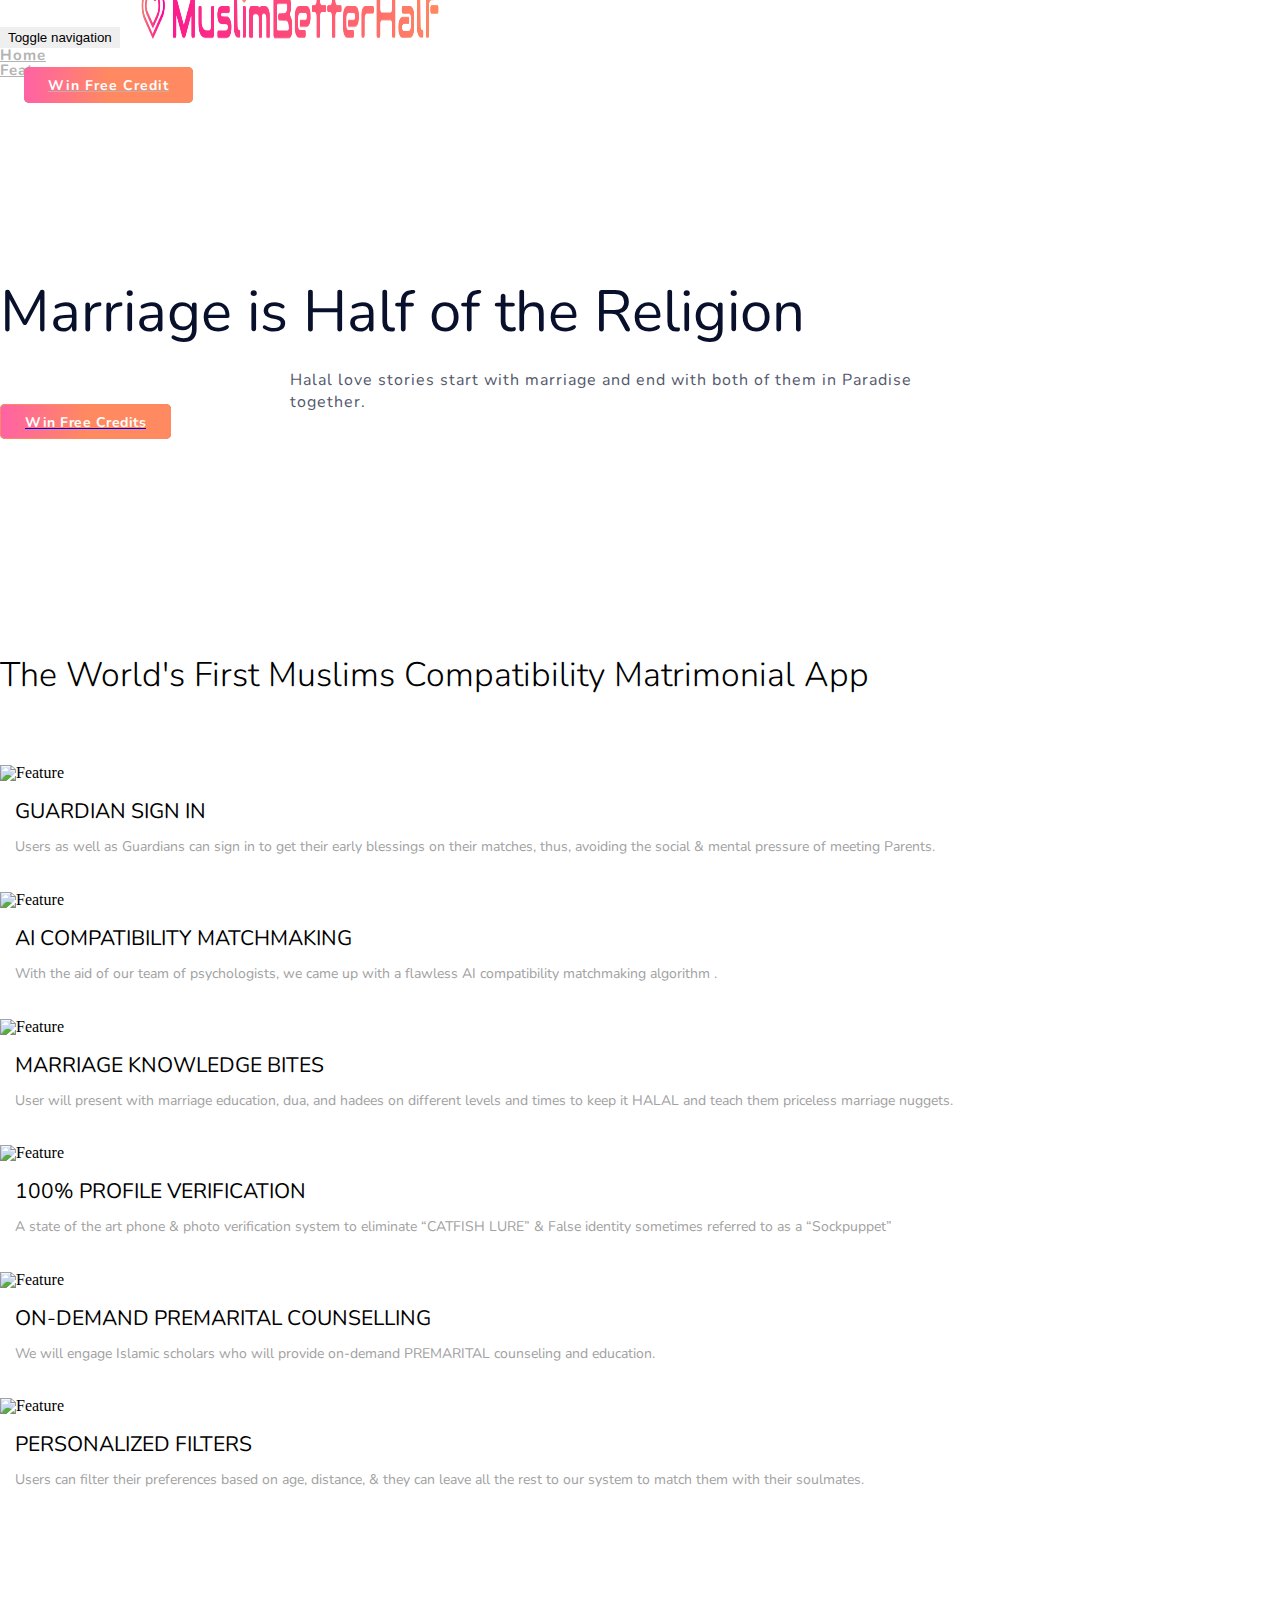
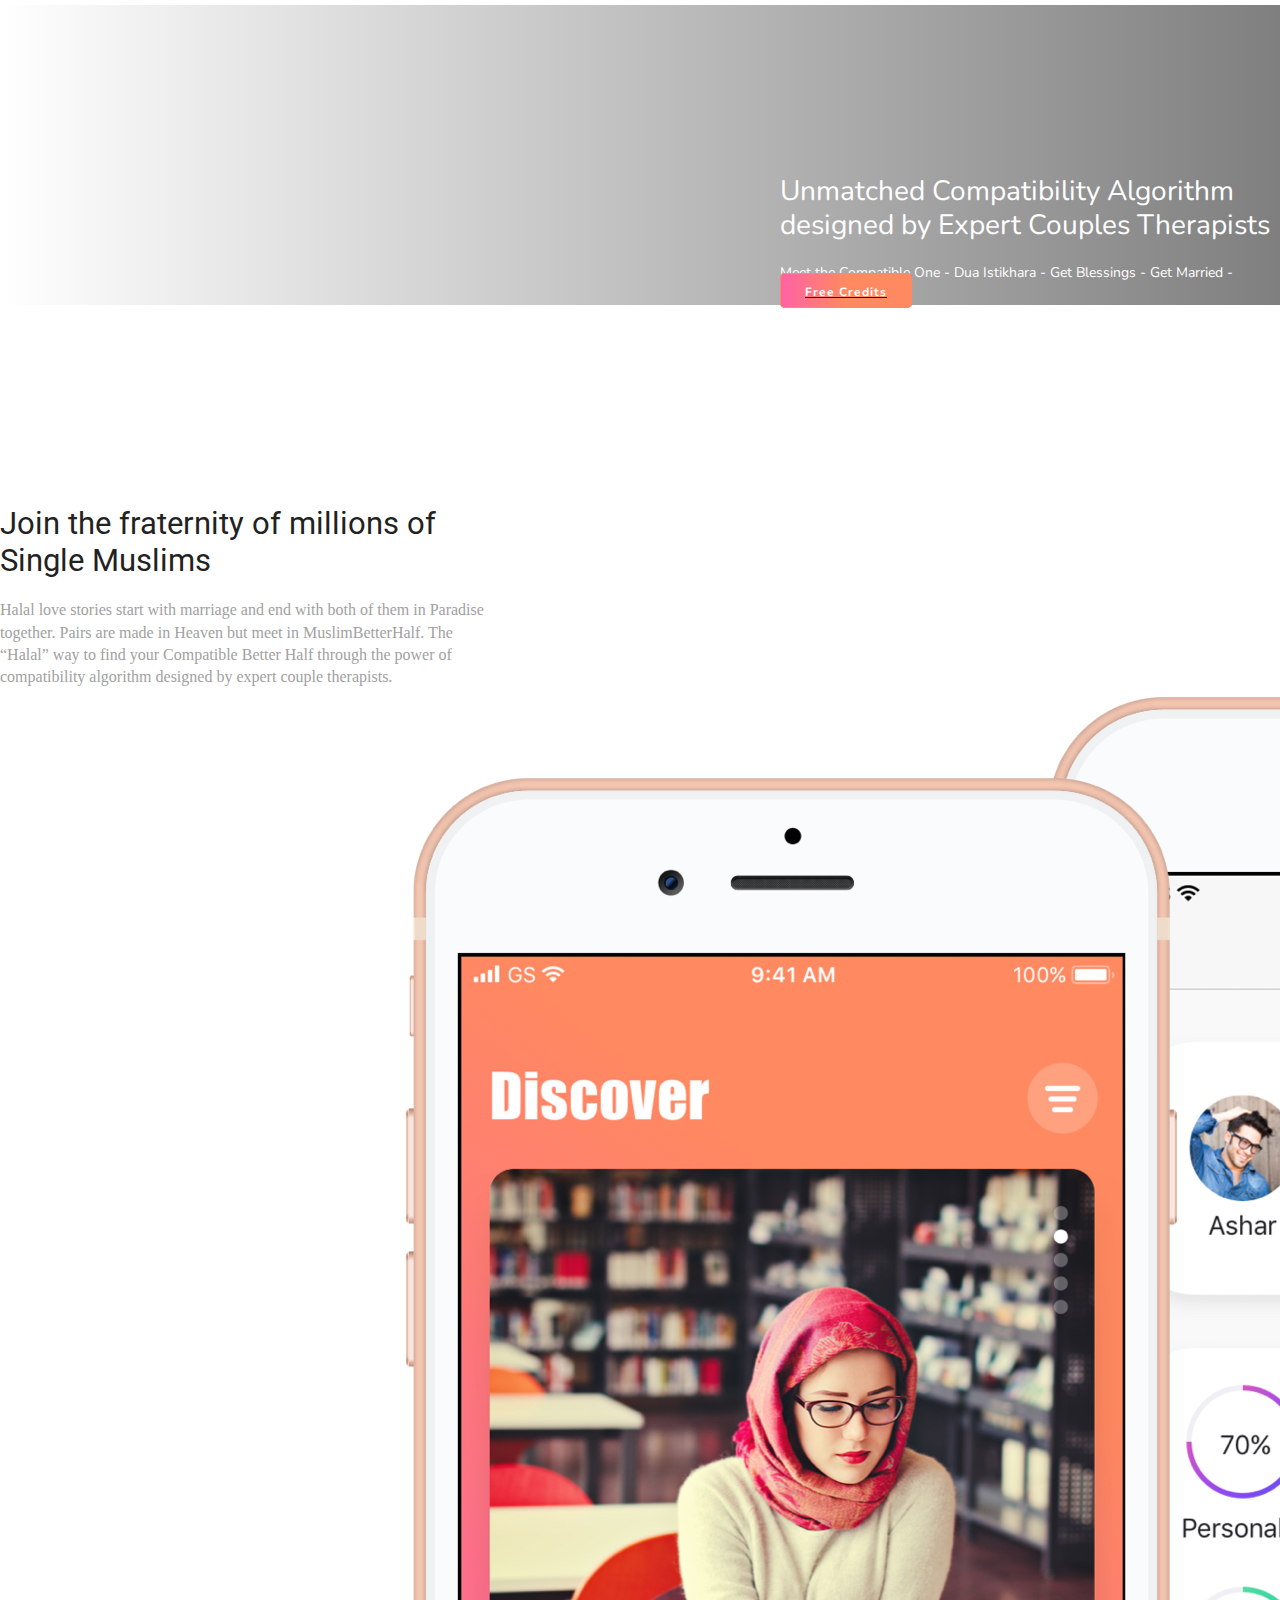
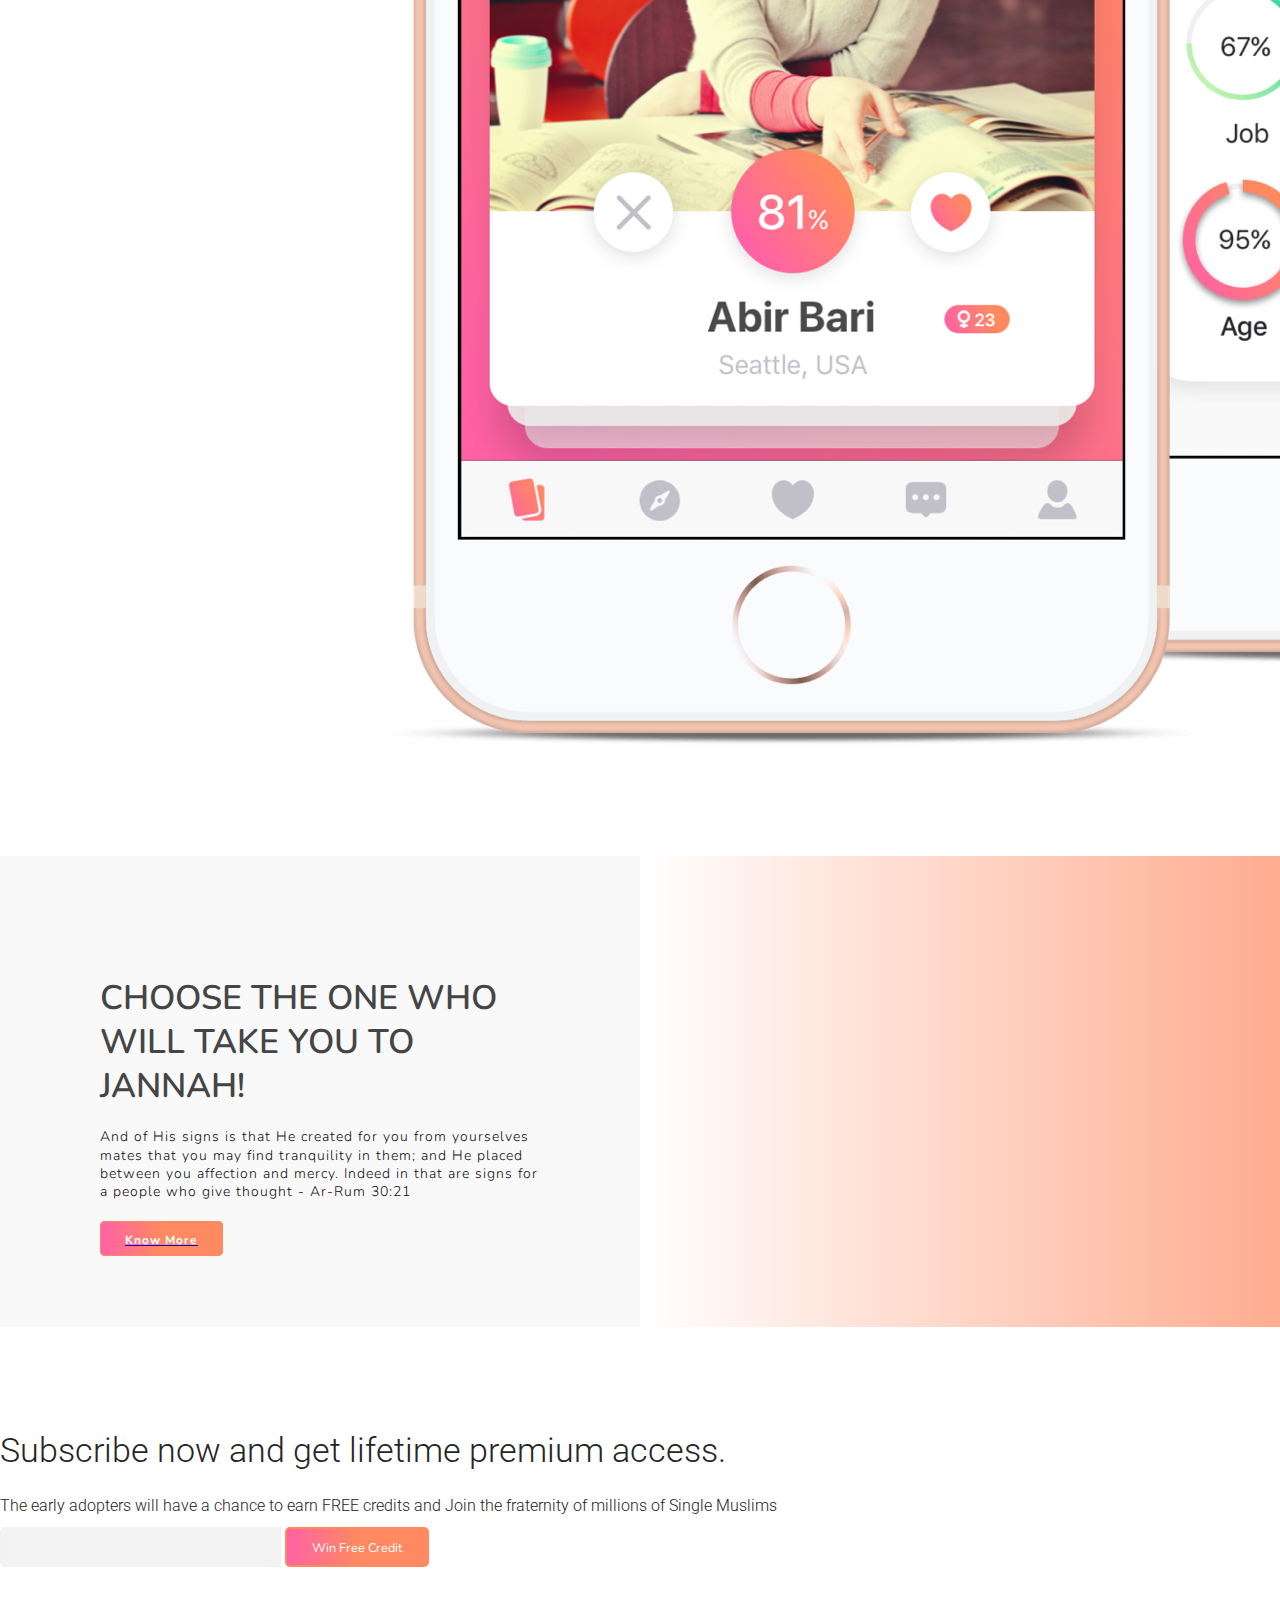
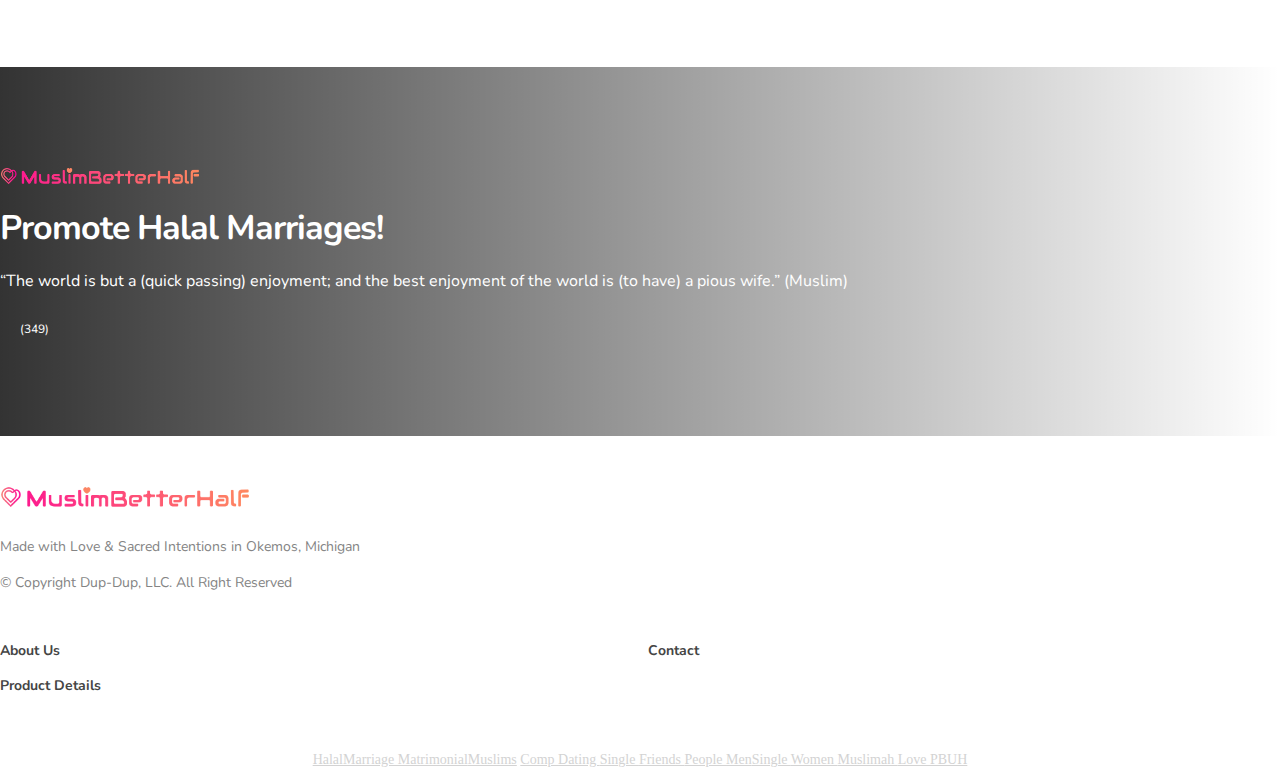
==== commit 7c3f8110: "colon removed" ====
--- a/index.html
+++ b/index.html
@@ -6,9 +6,9 @@
     <title >Muslim Better Half</title>
     <!-- <link rel="icon" href="assets/images/favicon.png" type="image/png" sizes="16x16"> -->
     <meta name="viewport" content="width=device-width, initial-scale=1">
-    <meta name="description" content="Root Multipurpose Landing Page Template">
-    <meta name="keywords" content="Root HTML Template, Root Landing Page, Landing Page Template">
-    <link href="assets/css/bootstrap.min.css" rel="stylesheet" type="text/css" media="all" />
+    <meta name="description" content="Muslm Better Half">
+    <meta name="keywords" content="Muslm Better Half, Halal">
+    <link href="./assets/css/bootstrap.min.css" rel="stylesheet" type="text/css" media="all" />
     <link href="https://fonts.googleapis.com/css?family=Nunito:400,700%7CRoboto:300,400,500%7CMuli:300,400" rel="stylesheet">
     <link rel="stylesheet" href="assets/css/animate.css"> <!-- Resource style -->
     <link rel="stylesheet" href="assets/css/owl.carousel.css">
@@ -84,7 +84,7 @@
             <div class="row text-center">
               <div class="col-sm-12">
                 <div class="points-intro text-center">
-                 <h1 class="wow fadeInDown">The World's First Muslims` Compatibility 
+                 <h1 class="wow fadeInDown">The World's First Muslims Compatibility 
 Matrimonial App
 </h1>
                 </div>
@@ -361,8 +361,8 @@
                   </div>    <!-- real people should not fill this in and expect good things - do not remove this or risk form bot signups-->
                   <div style="position: absolute; left: -5000px;" aria-hidden="true"><input type="text" name="b_1222a5ea09c253370d1206d21_7ef926bb14" tabindex="-1" value=""></div>
                   <!-- <div class="clear btn-div"> -->
-                    <input type="email" value="" name="EMAIL" class="required email emil-field" id="mce-EMAIL"> 
-                  <input type="submit" value="Win Free Credit" name="subscribe" id="mc-embedded-subscribe" class="right inputnew mbh-custom-btn"></div>
+                    <input type="email" value="" name="EMAIL" class="required email emil-field emil-field" id="mce-EMAIL" /> 
+                  <input type="submit" value="Win Free Credit" name="subscribe" id="mc-embedded-subscribe" class="right inputnew mbh-custom-btn btn-div" /></div>
                   <!-- </div> -->
               </form>
               </div>
@@ -459,5 +459,9 @@
     <script type="text/javascript" src="assets/js/plugins.js"></script>
     <script type="text/javascript" src="assets/js/validator.js"></script>
     <script type="text/javascript" src="assets/js/custom.js"></script>
+
+
+
+
   </body>
 </html>
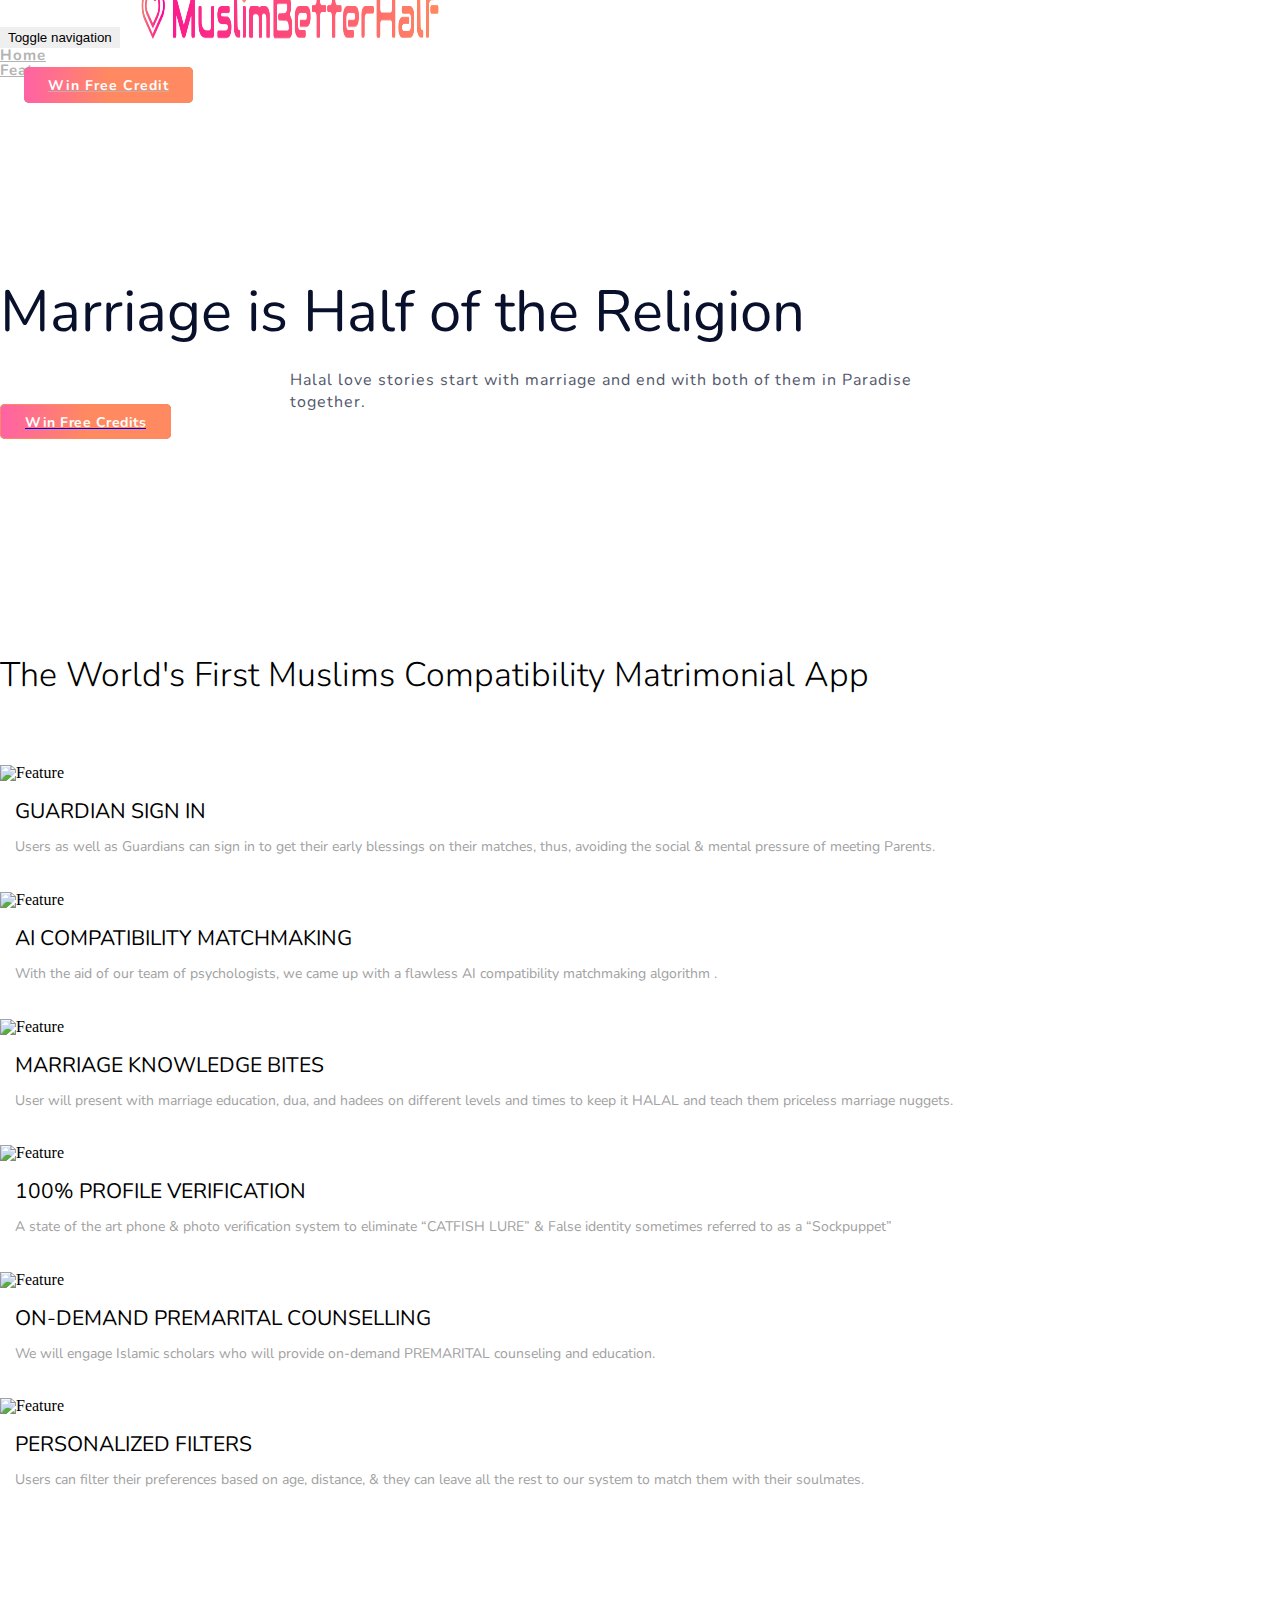
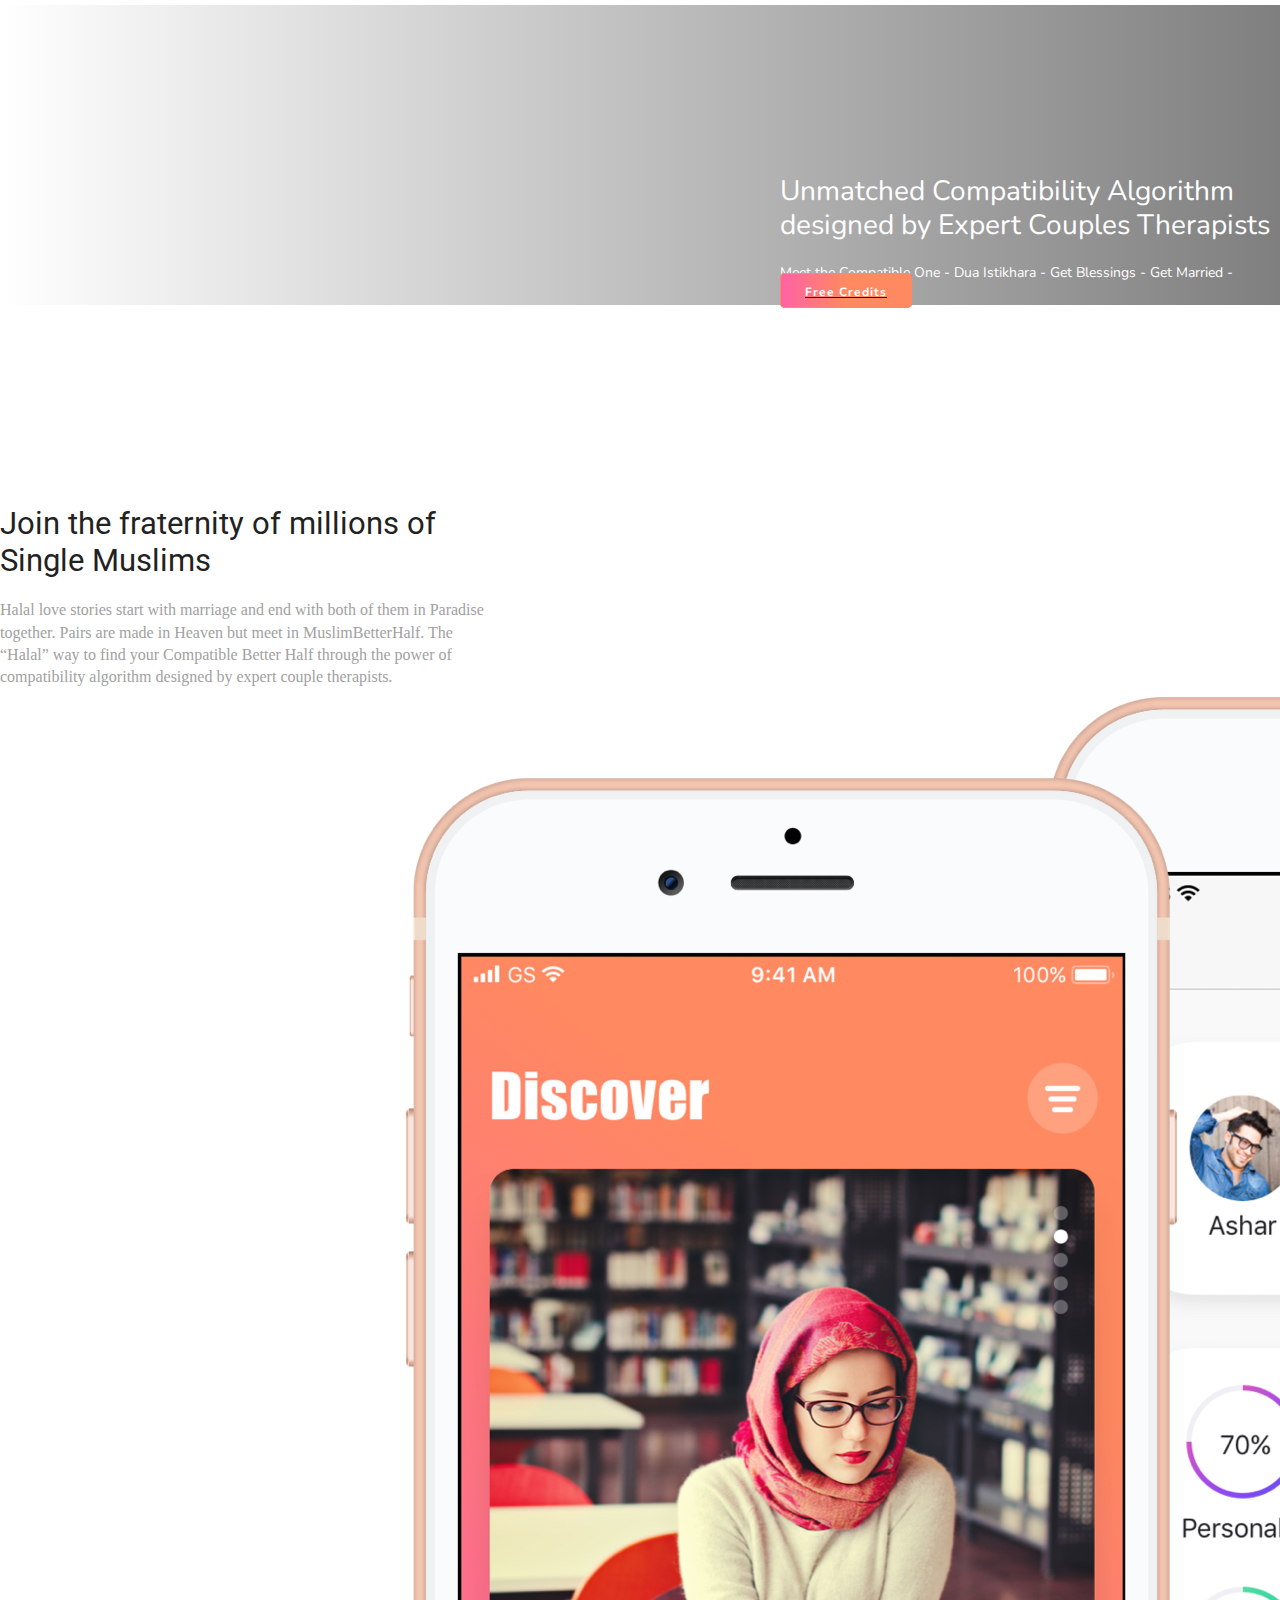
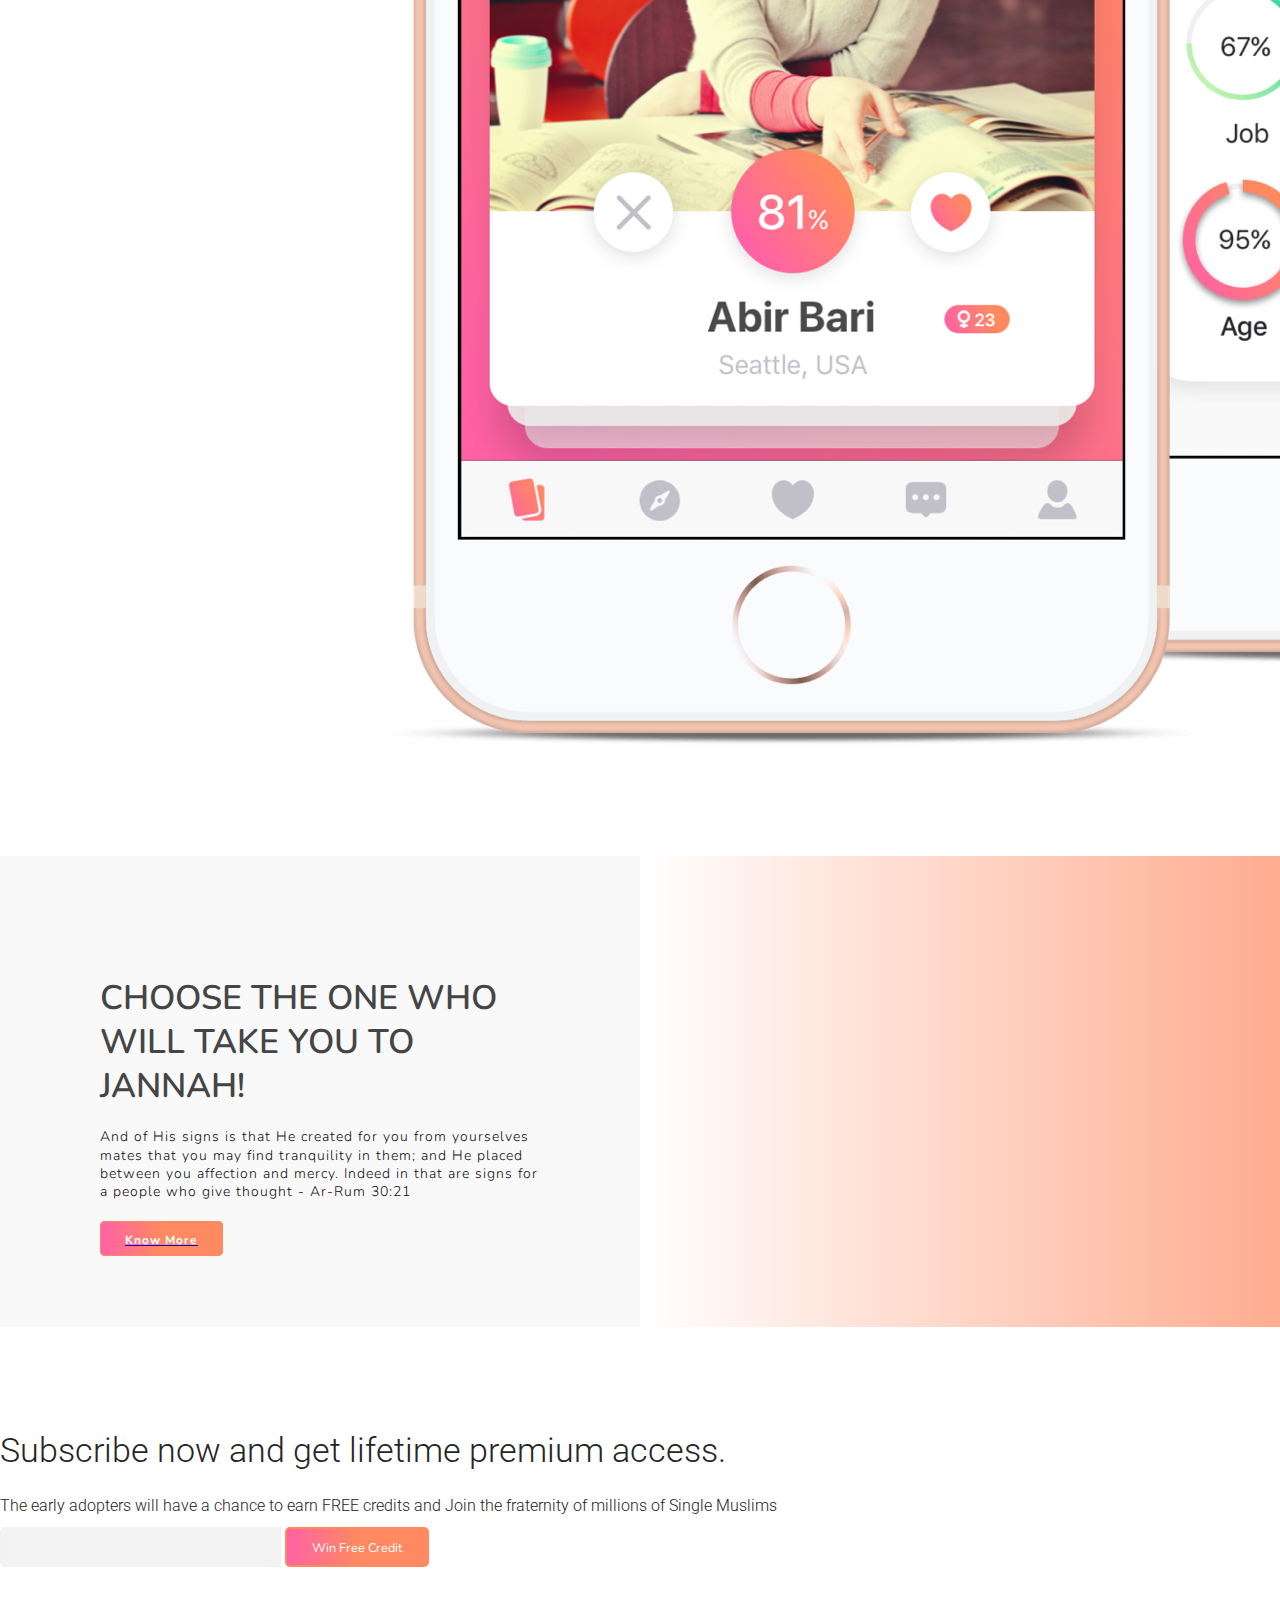
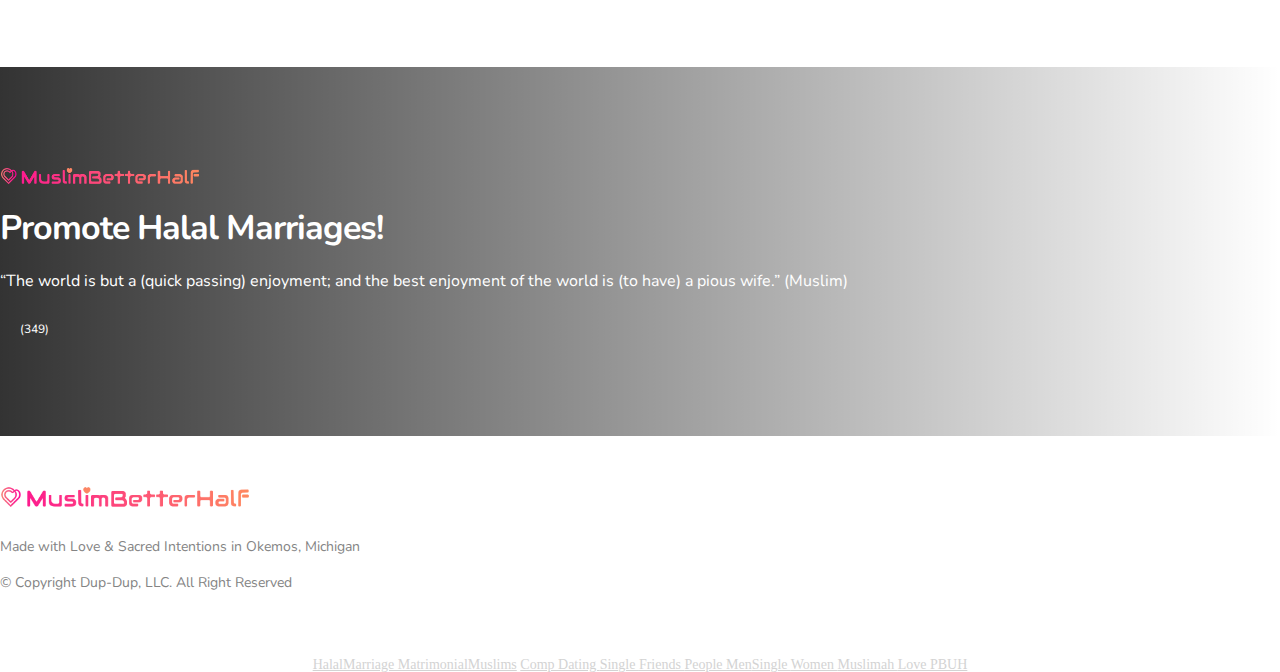
==== commit 3deabfbd: "Bottom links removed" ====
--- a/index.html
+++ b/index.html
@@ -422,19 +422,19 @@
                 </div>
               </div>
 
-              <div class="col-sm-4 col-sm-offset-3">
+              <!-- <div class="col-sm-4 col-sm-offset-3">
                 <div class="ft-right">
                   <ul>
                     <li><a href="#">About Us</a></li>
                     <li><a href="#">Product Details</a></li>
-                    <!-- <li><a href="#">Pricing</-- a></li>
+                    <li><a href="#">Pricing</-- a></li>
                     <li><a href="#">Privacy policy</a></li>
-                    <li><a href="#">User Agreement</a></li> -->
+                    <li><a href="#">User Agreement</a></li>
                     <li><a href="#">Contact</a></li>
                   </ul>
                 </div>
               </div>
-
+ -->
 
 
 
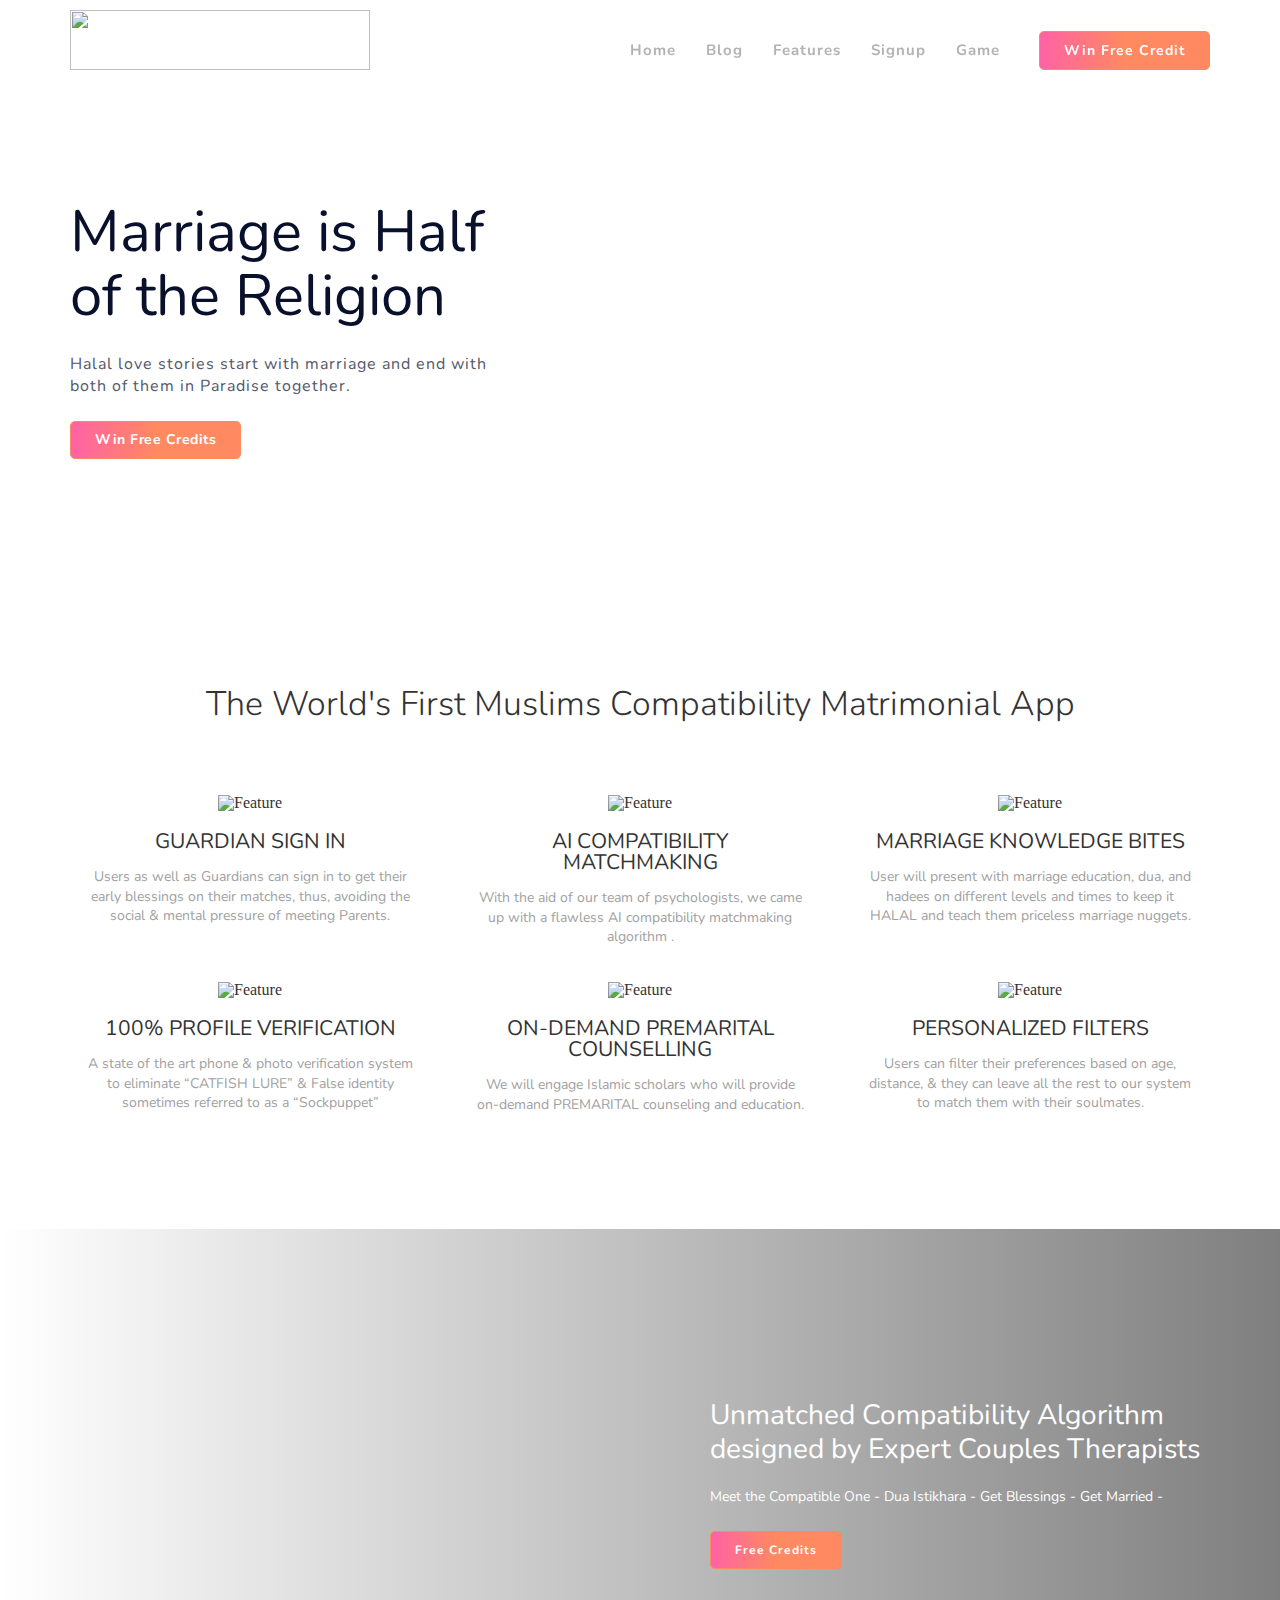
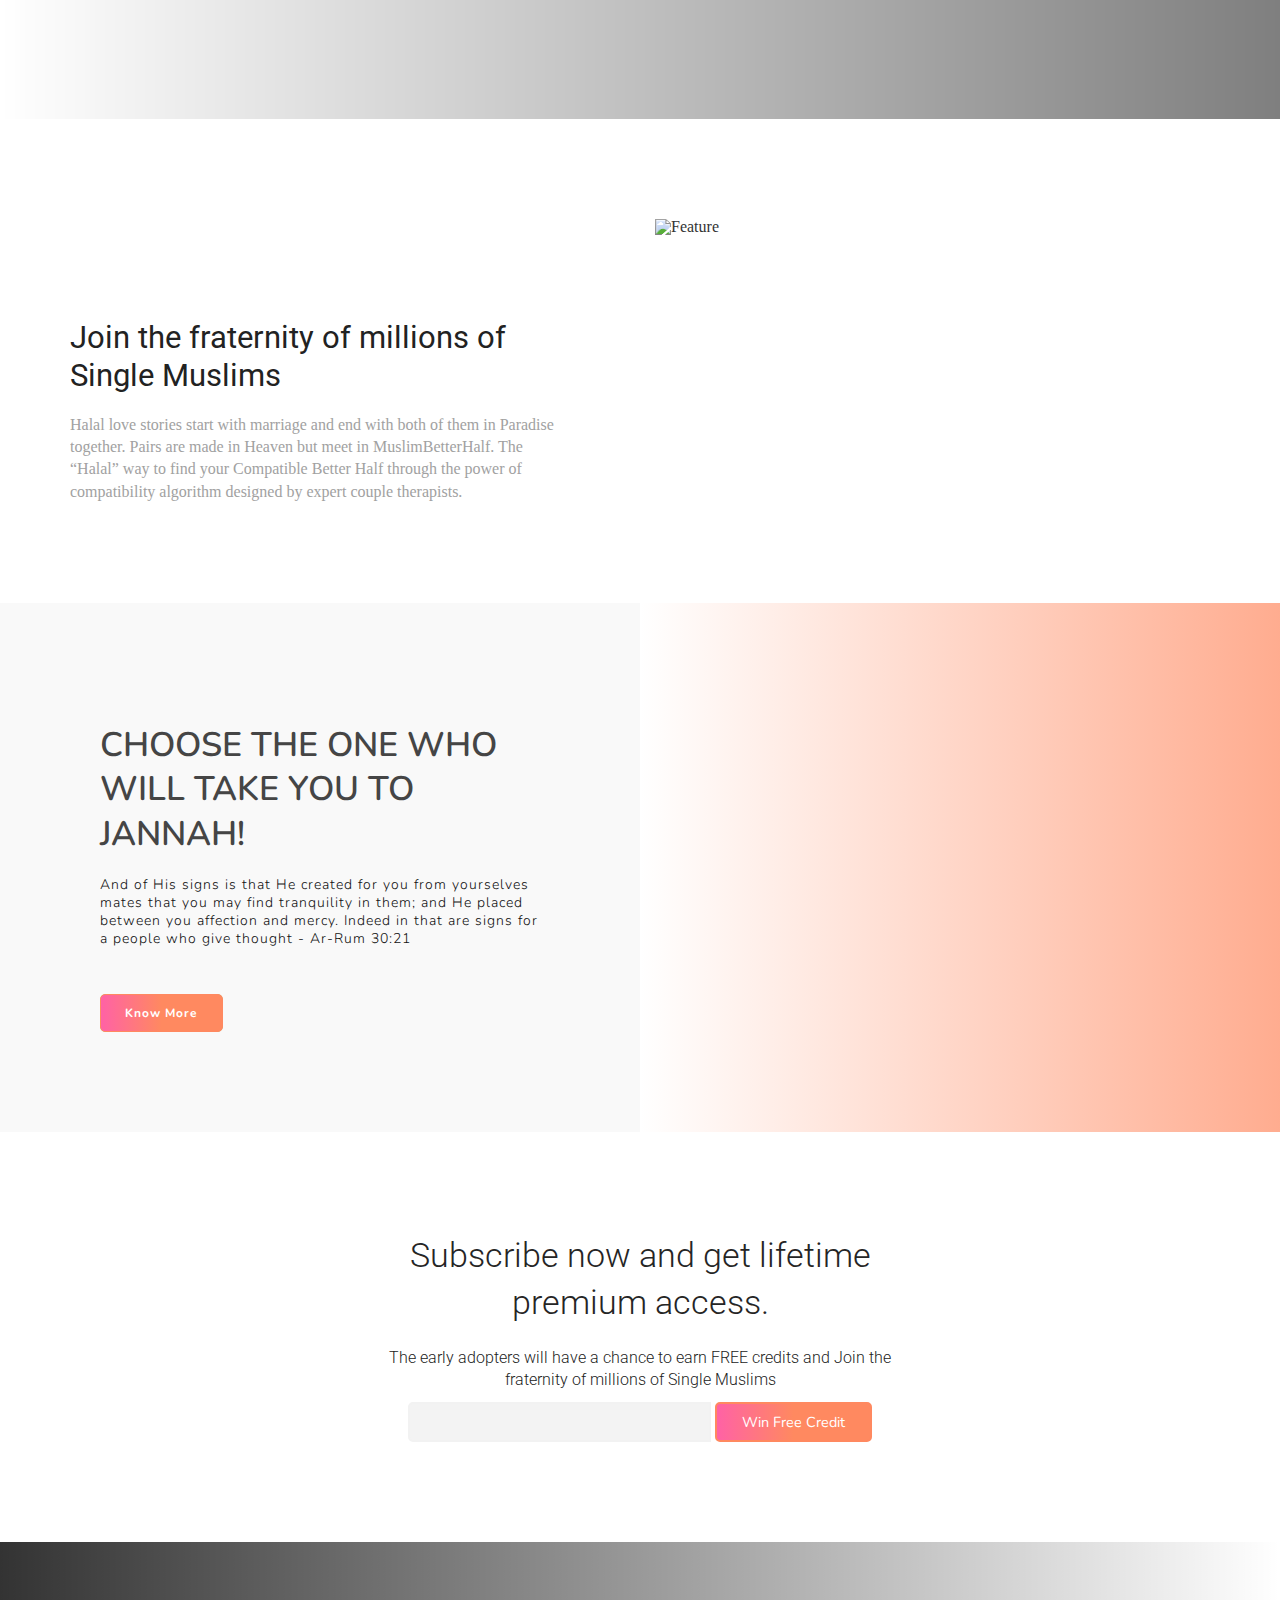
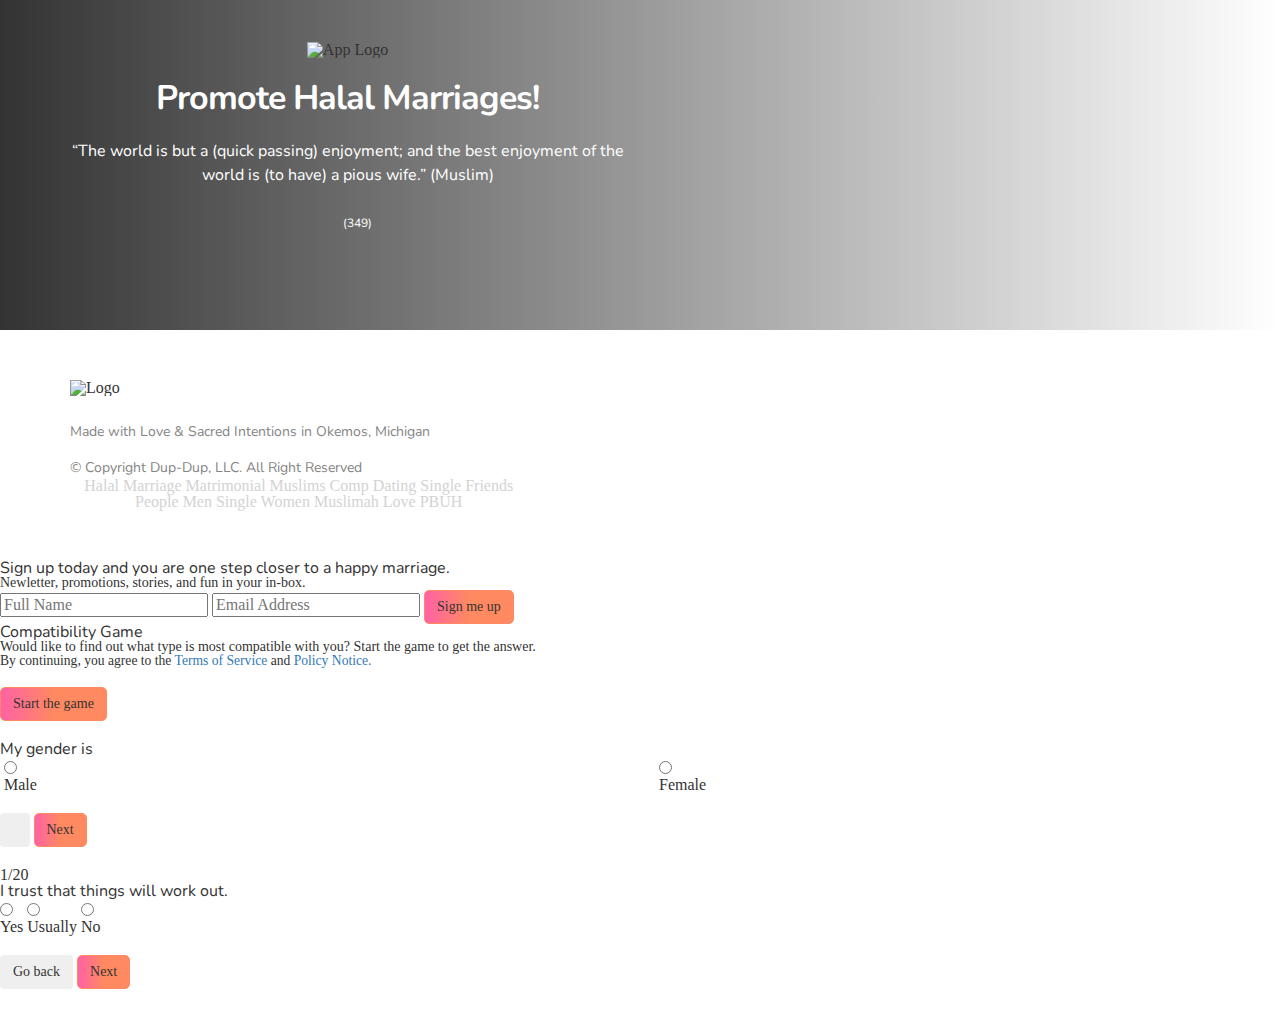
==== commit 2b30638d: "updated" ====
--- a/index.html
+++ b/index.html
@@ -1,467 +1,614 @@
 <!DOCTYPE html>
 <html lang="en">
-  <head>
-    <meta charset="utf-8">
-    <meta http-equiv="X-UA-Compatible" content="IE=edge" />
-    <title >Muslim Better Half</title>
-    <!-- <link rel="icon" href="assets/images/favicon.png" type="image/png" sizes="16x16"> -->
-    <meta name="viewport" content="width=device-width, initial-scale=1">
-    <meta name="description" content="Muslm Better Half">
-    <meta name="keywords" content="Muslm Better Half, Halal">
-    <link href="./assets/css/bootstrap.min.css" rel="stylesheet" type="text/css" media="all" />
-    <link href="https://fonts.googleapis.com/css?family=Nunito:400,700%7CRoboto:300,400,500%7CMuli:300,400" rel="stylesheet">
-    <link rel="stylesheet" href="assets/css/animate.css"> <!-- Resource style -->
-    <link rel="stylesheet" href="assets/css/owl.carousel.css">
-    <link rel="stylesheet" href="assets/css/owl.theme.css">
-    <link rel="stylesheet" href="assets/css/magnific-popup.css">
-    <link rel="stylesheet" href="assets/css/ionicons.min.css"> <!-- Resource style -->
-    <link href="assets/css/style.css" rel="stylesheet" type="text/css" media="all" />
-  </head>
-  <body>
-
-    <div class="wrapper">
-      <nav class="navbar navbar-default navbar-fixed-top">
-      <div class="container">
-            <!-- Brand and toggle get grouped for better mobile display -->
-      <div class="navbar-header page-scroll">
-        <button type="button" class="navbar-toggle" data-toggle="collapse" data-target="#bs-example-navbar-collapse-1" aria-expanded="false">
-          <span class="sr-only">Toggle navigation</span>
-          <span class="icon-bar"></span>
-          <span class="icon-bar"></span>
-          <span class="icon-bar"></span>
-        </button>
-        <a class="navbar-brand mbh-title" href="#"><img src="assets/icons/favicon.png" class="title-image" /></a>
-          </div>
-            <!-- Collect the nav links, forms, and other content for toggling -->
-          <div class="collapse navbar-collapse navbar-right" id="bs-example-navbar-collapse-1">
-            <ul class="nav navbar-nav">
-                <li><a class="page-scroll" href="#main">Home</a></li>
-                <li><a class="page-scroll" href="#services">Features</a></li>
-                <!-- <li><a class="page-scroll" href="#reviews">Reviews</a></li> -->
-                <!-- <li><a class="page-scroll" href="#pricing">Pricing</a></li> -->
-                <li><a class="btn btn-nav page-scroll wow fadeInDown mbh-custom-btn" href="#download" data-wow-delay="0.3s"><span>Win Free Credit</span></a></li>
-            </ul>
-          </div>
-        </div>
-      </nav><!-- /.navbar-collapse -->
-
-      <div id="main" class="main">
-        <div class="hero">
-          <div class="container">
-            <div class="row">
-              <div class="col-sm-7 col-md-5">
-                <div class="intro">
-                  <h1 class="wow fadeInDown" data-wow-delay="0.1s"><!-- <span>Muslim Better Half</span> --> Marriage is Half of the Religion
-</h1>
-                  <p class="wow fadeInDown" data-wow-delay="0.2s">Halal love stories start with marriage and end with both of them in Paradise together.</p>
-                  <!-- <div id="subscribe1" class="cta-2"> -->
-          <!-- <div class="container"> -->
-           
-              <!-- <div class="col-sm-8 col-sm-offset-2 col-md-6 col-md-offset-3">
-                  <h1 class="wow fadeInDown" data-wow-delay="0.1s">Subscribe now and get lifetime premium access.</h1>
-                  <p class="wow fadeInDown" data-wow-delay="0.2s">The early adopters will have a chance to earn FREE credits and Join the fraternity of millions of Single Muslims</p>
-                  <div class="subform wow fadeInDown" data-wow-delay="0.3s">
-                    <form id="signup" class="formee" action="assets/php/subscribe.php" method="post">
-                      <input name="email" id="email" type="text" /><input class="right inputnew" type="submit" title="Send" value="I want free credits" />
-                    </form>
-                    <div id="response"></div>
-                  </div> -->
-                
-               <!-- <a href="#subscribe" class="right inputnew">WIn Free Creditsimg src="assets/icons/appstore.png" width="150" alt="Download from App Store" /></a> -->
-               <a href="#subscribe" class="btn btn-action wow fadeInDown mbh-custom-btn" data-wow-delay="0.3s"><span>Win Free Credits</span></a>
-          
-          </div>
-        <!-- </div> -->
-                <!-- </div> -->
-              </div>
-            </div>
-          </div>
-        </div><!-- Pi-Hero -->
-
-
-        <div id="services" class="pi-points">
-          <div class="container">
-            <div class="row text-center">
-              <div class="col-sm-12">
-                <div class="points-intro text-center">
-                 <h1 class="wow fadeInDown">The World's First Muslims Compatibility 
-Matrimonial App
-</h1>
-                </div>
-              </div>
-              <div class="col-sm-4 wow fadeInDown" data-wow-delay="0.1s">
-                <div class="point-icon">
-                  <img src="assets/icons/1.png" width="45" alt="Feature">
-                </div>
-                <div class="point-text">
-                  <h1>GUARDIAN SIGN IN</h1>
-                  <p>Users as well as Guardians can sign in to get their early blessings on
-their matches, thus, avoiding the social & mental pressure of meeting
-Parents.
-</p>
-                </div>
-              </div>
-              <div class="col-sm-4 wow fadeInDown" data-wow-delay="0.1s">
-                <div class="point-icon">
-                  <img src="assets/icons/2.png" width="45" alt="Feature">
-                </div>
-                <div class="point-text">
-                  <h1>AI COMPATIBILITY MATCHMAKING</h1>
-                  <p>With the aid of our team of psychologists, we
-came up with a flawless AI compatibility
-matchmaking algorithm
-.</p>
-                </div>
-              </div>
-              <div class="col-sm-4 wow fadeInDown" data-wow-delay="0.2s">
-                <div class="point-icon">
-                  <img src="assets/icons/3.png" width="45" alt="Feature">
-                </div>
-                <div class="point-text">
-                  <h1>MARRIAGE KNOWLEDGE BITES</h1>
-                  <p>User will present with marriage education, dua, and hadees on different
-levels and times to keep it HALAL and teach them priceless marriage
-nuggets.
-</p>
-                </div>
-              </div>
-              </div>
-              <div class="row text-center">
-              <div class="col-sm-4 wow fadeInDown" data-wow-delay="0.2s">
-                <div class="point-icon">
-                  <img src="assets/icons/4.png" width="45" alt="Feature">
-                </div>
-                <div class="point-text">
-                  <h1>100% PROFILE VERIFICATION</h1>
-                  <p>A state of the art phone & photo verification system to eliminate “CATFISH LURE” & False identity sometimes referred to as a “Sockpuppet” </p>
-                </div>
-              </div>
-              <div class="col-sm-4 wow fadeInDown" data-wow-delay="0.3s">
-                <div class="point-icon">
-                  <img src="assets/icons/5.png" width="45" alt="Feature">
-                </div>
-                <div class="point-text">
-                  <h1>ON-DEMAND PREMARITAL COUNSELLING</h1>
-                  <p>We will engage Islamic scholars who will provide on-demand PREMARITAL
-counseling and education.</p>
-                </div>
-              </div>
-              <div class="col-sm-4 wow fadeInDown" data-wow-delay="0.3s">
-                <div class="point-icon">
-                  <img src="assets/icons/6.png" width="45" alt="Feature">
-                </div>
-                <div class="point-text">
-                  <h1>PERSONALIZED FILTERS</h1>
-                  <p>Users can filter their preferences based on age, distance,
-& they can leave all the rest to our system to match
-them with their soulmates.
-</p>
-                </div>
-              </div>
-            </div>
-          </div>
-        </div>
-
-        <div class="pitch-2">
-          <div class="container">
-            <div class="pitch-inner wow fadeInRight">
-              <!-- <h4>Why you need our pixel</h4> -->
-              <h1>Unmatched Compatibility Algorithm designed by Expert Couples Therapists </h1>
-              <p>Meet the Compatible One - Dua Istikhara - Get Blessings - Get Married - 
-</p>
-
-              <!-- <button class="btn btn-primary btn-action" type="button"><span>Free Credits</span></button> -->
-              <a href="#subscribe" class="btn btn-action wow fadeInDown mbh-custom-btn" data-wow-delay="0.3s"><span> Free Credits </span></a>
-            </div>
-          </div>
-        </div>
-
-
-        <div class="features">
-          <div class="container">
-            <div class="row">
-              <div class="col-sm-6">
-
-                <div class="features-text wow fadeInDown description-text">
-                  <h1>Join the fraternity of millions of Single Muslims</h1>
-                  <p>Halal love stories start with marriage and end with both of them in Paradise together. Pairs are made in Heaven but meet in MuslimBetterHalf. The “Halal” way to find your Compatible Better Half through the power of compatibility algorithm designed by expert couple therapists.
-</p>
-                </div>
-              </div>
-              <div class="col-sm-6">
-                <div class="features-image wow fadeInRight">
-                  <img class="img-responsive" src="assets/images/feature.jpg" alt="Feature">
-                </div>
-              </div>
-            </div>
-          </div>
-        </div>
-
-        <!--<div id="pricing" class="pricing-v2">
-          <div class="container">
-            <div class="row">
-              <div class="col-sm-4">
-                <div class="intro wow fadeInDown" data-wow-delay="0.1s">
-                  <h4>Pricing</h4>
-                  <h1>Pick the right pricing plan for your needs</h1>
-                  <p>We have  very fair pricing policy that would benefit you and us at the same time.
-                    Get the free plan &amp; if you need more - pay.
-                  </p>
-                  <p>Have something big? <a href="#">Contact us</a></p>
-                </div>
-              </div>
-              <div class="col-sm-4 text-center">
-                <div class="table-left wow fadeInDown" data-wow-delay="0.2s">
-                  <div class="pricing-details">
-                    <h2>Free Plan</h2>
-                      <span>Free</span>
-                        <ul>
-                          <li>First basic feature </li>
-                          <li>Second feature goes here</li>
-                          <li>Any other third feature</li>
-                       </ul>
-                    <button class="btn btn-primary btn-action btn-edge" type="button"><span>Get Plan</span></button>
-                  </div>
-                </div>
-              </div>
-              <div class="col-sm-4 text-center">
-                <div class="table-right wow fadeInDown" data-wow-delay="0.4s">
-                  <div class="pricing-details">
-                    <h2>Starter Plan</h2>
-                    <span>$29.99</span>
-                    <ul>
-                      <li>First premium feature </li>
-                      <li>Second premium feature</li>
-                      <li>Third premium feature</li>
-                    </ul>
-                    <button class="btn btn-primary btn-action" type="button"><span>Buy Now</span></button>
-                  </div>
-                </div>
-              </div>
-            </div>
-          </div>
-        </div> -->
-
-      <!--   <div id="reviews" class="review-section">
-          <div class="container">
-            <div class="row">
-              <div class="col-sm-8 col-sm-offset-2">
-                <div class="reviews owl-carousel owl-theme">
-                  <div class="review-single"><img class="img-circle" src="assets/icons/review-1.png" alt="Client Testimonoal" />
-                    <div class="review-text wow fadeInDown" data-wow-delay="0.2s">
-                      <p>Going to use some lorem here. Lorem ipsum dolor sit amet, consectetur adipiscing elit. Integer iaculis quis tellus ac vestibulum.  Etiam fermentum nisl ac venenatis rhoncus.</p>
-                      <h3>- Thomas Young</h3>
-                      <h3>Vice President Primal Inc</h3>
-                      <i class="ion ion-star"></i>
-                      <i class="ion ion-star"></i>
-                      <i class="ion ion-star"></i>
-                      <i class="ion ion-star"></i>
-                      <i class="ion ion-star"></i>
-                    </div>
-                  </div>
-                  <div class="review-single"><img class="img-circle" src="assets/icons/review-2.png" alt="Client Testimonoal" />
-                    <div class="review-text">
-                      <p>Going to use some lorem here. Lorem ipsum dolor sit amet, consectetur adipiscing elit. Integer iaculis quis tellus ac vestibulum.  Etiam fermentum nisl ac venenatis rhoncus.</p>
-                      <h3>- Neil Harris</h3>
-                      <h3>President Proton LLC</h3>
-                      <i class="ion ion-star"></i>
-                      <i class="ion ion-star"></i>
-                      <i class="ion ion-star"></i>
-                      <i class="ion ion-star"></i>
-                      <i class="ion ion-ios-star-half"></i>
-                    </div>
-                  </div>
-                  <div class="review-single"><img class="img-circle" src="assets/icons/review-3.png" alt="Client Testimonoal" />
-                    <div class="review-text">
-                      <p>Going to use some lorem here. Lorem ipsum dolor sit amet, consectetur adipiscing elit. Integer iaculis quis tellus ac vestibulum.  Etiam fermentum nisl ac venenatis rhoncus.</p>
-                      <h3>- Alison Burgers</h3>
-                      <h3>CEO Marga Holdings</h3>
-                      <i class="ion ion-star"></i>
-                      <i class="ion ion-star"></i>
-                      <i class="ion ion-star"></i>
-                      <i class="ion ion-star"></i>
-                      <i class="ion ion-ios-star-half"></i>
-                    </div>
-                  </div>
-                </div>
-              </div>
-            </div>
-          </div>
-        </div> -->
-
-        <div id="features" class="flex-split">
-          <div class="f-left">
-            <div class="left-content wow fadeInLeft" data-wow-delay="0s">
-              <h2 class="wow fadeInDown" data-wow-delay="0.1s"><span>CHOOSE</span> THE ONE WHO WILL TAKE YOU TO JANNAH!</h2>
-              <p class="wow fadeInDown" data-wow-delay="0.2s">And of His signs is that He created for you from yourselves mates that you may find tranquility in them; and He placed between you affection and mercy. Indeed in that are signs for a people who give thought - Ar-Rum 30:21
-</p>
-              <a href="#subscribe" class="btn btn-action wow fadeInDown mbh-custom-btn" data-wow-delay="0.3s"><span>Know More</span></a>
-            </div>
-          </div>
-          <div class="f-right">
-            <!-- <div class="video-icon hidden-xs text-center">
-              <a class="popup wow fadeInUp" data-wow-delay="0.2s" href="https://www.youtube.com/watch?v=6NC_ODHu5jg"><i class="ion-ios-play"></i></a>
-            </div> -->
-          </div>
-        </div>
-
-
-        <div id="subscribe" class="cta-2">
-          <div class="container">
-            <div class="row text-center">
-              <div class="col-sm-8 col-sm-offset-2 col-md-6 col-md-offset-3">
-                <div class="cta-2-inner">
-                  <h1 class="wow fadeInDown" data-wow-delay="0.1s">Subscribe now and get lifetime premium access.</h1>
-                  <p class="wow fadeInDown" data-wow-delay="0.2s">The early adopters will have a chance to earn FREE credits and Join the fraternity of millions of Single Muslims </p>
-                  <!-- <div class="subform wow fadeInDown" data-wow-delay="0.3s">
-                    <form id="signup" class="formee" action="assets/php/subscribe.php" method="post">
-    			            <input name="email" id="email" type="text" /><input class="right inputnew mbh-custom-btn" type="submit" title="Send" value="I want free credits" />
-      		          </form>
-        		        <div id="response"></div>
-                  </div> -->
-
-
-                    <!-- Mail Chimp start -->
-              <link href="//cdn-images.mailchimp.com/embedcode/classic-10_7.css" rel="stylesheet" type="text/css">
-              <style type="text/css">
-                  #mc_embed_signup{background: transparent; clear:left; font:14px Helvetica,Arial,sans-serif; }
-                  /* Add your own Mailchimp form style overrides in your site stylesheet or in this style block.
-                     We recommend moving this block and the preceding CSS link to the HEAD of your HTML file. */
-                     /*.subscribe-button{
-                      width: 150px !important;
-                      background-color: #8D7979 !important;
-                      color: #fff !important;
-                      font-size: 13px !important;
-                     }*/
-                     .emil-field{
-                      /*width: 300px !important;*/
-                     }
-                     .emil-field, .btn-div{
-                      display: inline-block !important;
-                     }
-                     /*.instruction-text{
-                      width: 100% !important;
-                      text-align: left !important;
-                     }*/
-              </style>
-              <div id="mc_embed_signup">
-              <form action="https://gmail.us20.list-manage.com/subscribe/post?u=1222a5ea09c253370d1206d21&amp;id=7ef926bb14" method="post" id="mc-embedded-subscribe-form" name="mc-embedded-subscribe-form" class="formee" target="_blank" novalidate>
-                  <div id="mc_embed_signup_scroll">
-                  <!-- <h2>Sign up for FREE Credit</h2> -->
-              <!-- <div class="indicates-required instruction-text"><span class="asterisk">*</span>indicates required</div>
-              <div class="mc-field-group">
-                  <label for="mce-EMAIL">Email Address  <span class="asterisk">*</span>
-              </label>
-                  <br/> -->
-                  <!-- <input type="email" value="" name="EMAIL" class="required email emil-field" id="mce-EMAIL"> -->
-              </div>
-                  <div id="mce-responses" class="clear">
-                      <div class="response" id="mce-error-response" style="display:none"></div>
-                      <div class="response" id="mce-success-response" style="display:none"></div>
-                  </div>    <!-- real people should not fill this in and expect good things - do not remove this or risk form bot signups-->
-                  <div style="position: absolute; left: -5000px;" aria-hidden="true"><input type="text" name="b_1222a5ea09c253370d1206d21_7ef926bb14" tabindex="-1" value=""></div>
-                  <!-- <div class="clear btn-div"> -->
-                    <input type="email" value="" name="EMAIL" class="required email emil-field emil-field" id="mce-EMAIL" /> 
-                  <input type="submit" value="Win Free Credit" name="subscribe" id="mc-embedded-subscribe" class="right inputnew mbh-custom-btn btn-div" /></div>
-                  <!-- </div> -->
-              </form>
-              </div>
-              <script type='text/javascript' src='//s3.amazonaws.com/downloads.mailchimp.com/js/mc-validate.js'></script><script type='text/javascript'>(function($) {window.fnames = new Array(); window.ftypes = new Array();fnames[0]='EMAIL';ftypes[0]='email';fnames[1]='FNAME';ftypes[1]='text';fnames[2]='LNAME';ftypes[2]='text';fnames[3]='ADDRESS';ftypes[3]='address';fnames[4]='PHONE';ftypes[4]='phone';fnames[5]='BIRTHDAY';ftypes[5]='birthday';}(jQuery));var $mcj = jQuery.noConflict(true);</script>
-
-<!-- Mail Chimp End -->
-
-
-
-
-                </div>
-              </div>
-            </div>
-          </div>
-        </div>
-
-        <div id="download" class="download">
-          <div class="container">
-            <div class="row">
-              <div class="col-md-6">
-                <div class="dwnld-inner text-center">
-                  <div class="app-img">
-                   <img class="wow fadeInUp" src="assets/icons/favicon.png"  width="200" alt="App Logo" /><!-- img-circle  -->
-                  </div>
-                  <div class="app-info wow fadeInUp">
-                    <h1 class="wow fadeInUp">Promote Halal Marriages!</h1>
-                    <h4>“The world is but a (quick passing) enjoyment; and the best enjoyment of the world is (to have) a pious wife.” (Muslim)</h4>
-                       <i class="ion ion-star"></i>
-                       <i class="ion ion-star"></i>
-                       <i class="ion ion-star"></i>
-                       <i class="ion ion-star"></i>
-                       <i class="ion ion-star"></i>
-                       <span>(349)</span>
-                   </div>
-                   <!-- <div class="download-buttons wow fadeInUp">
-                     <a href="#"><img src="assets/icons/appstore.png" width="150" alt="Download from App Store" /></a>
-                     <a href="#"><img src="assets/icons/playstore.png" width="150" alt="Download from Play Store" /></a>
+
+<head>
+	<meta charset="utf-8">
+	<meta http-equiv="X-UA-Compatible" content="IE=edge" />
+	<title>Muslim Better Half</title>
+	<!-- <link rel="icon" href="assets/img/favicon.png" type="image/png" sizes="16x16"> -->
+	<meta name="viewport" content="width=device-width, initial-scale=1">
+	<meta name="description" content="Muslm Better Half">
+	<meta name="keywords" content="Muslm Better Half, Halal">
+
+	<!-- Bootstrap -->
+	<link rel="stylesheet" href="https://maxcdn.bootstrapcdn.com/bootstrap/3.3.7/css/bootstrap.min.css"
+		integrity="sha384-BVYiiSIFeK1dGmJRAkycuHAHRg32OmUcww7on3RYdg4Va+PmSTsz/K68vbdEjh4u" crossorigin="anonymous">
+
+	<link href="https://fonts.googleapis.com/css?family=Nunito:400,700%7CRoboto:300,400,500%7CMuli:300,400"
+		rel="stylesheet">
+
+	<link href="assets/css/style.css" rel="stylesheet" type="text/css" media="all" />
+
+</head>
+
+<body>
+
+	<div class="wrapper">
+
+		<nav class="navbar navbar-default navbar-fixed-top">
+			<div class="container">
+				<!-- Brand and toggle get grouped for better mobile display -->
+				<div class="navbar-header page-scroll">
+					<button type="button" class="navbar-toggle" data-toggle="collapse"
+						data-target="#bs-example-navbar-collapse-1" aria-expanded="false">
+						<span class="sr-only">Toggle navigation</span>
+						<span class="icon-bar"></span>
+						<span class="icon-bar"></span>
+						<span class="icon-bar"></span>
+					</button>
+					<a class="navbar-brand mbh-title" href="#">
+						<img src="assets/img/icons/favicon.png" class="title-image" />
+					</a>
+				</div>
+				<!-- Collect the nav links, forms, and other content for toggling -->
+				<div class="collapse navbar-collapse navbar-right" id="bs-example-navbar-collapse-1">
+					<ul class="nav navbar-nav">
+						<li><a class="page-scroll" href="#main">Home</a></li>
+						<li><a class="page-scroll" href="/blog">blog</a></li>
+						<li><a class="page-scroll" href="#services">Features</a></li>
+						<li><a class="page-scroll signupPopup" href="#signupPopup">Signup</a></li>
+						<li><a class="page-scroll gameStart" href="#gameStart">Game</a></li>
+						<!-- <li><a class="page-scroll" href="#reviews">Reviews</a></li> -->
+						<!-- <li><a class="page-scroll" href="#pricing">Pricing</a></li> -->
+						<li><a class="btn btn-nav page-scroll wow fadeInDown mbh-custom-btn" href="#download"
+								data-wow-delay="0.3s"><span>Win Free Credit</span></a></li>
+					</ul>
+				</div>
+			</div>
+		</nav><!-- /.navbar-collapse -->
+
+		<div id="main" class="main">
+			<div class="hero">
+				<div class="container">
+					<div class="row">
+						<div class="col-sm-7 col-md-5">
+							<div class="intro">
+								<h1 class="wow fadeInDown" data-wow-delay="0.1s">
+									<!-- <span>Muslim Better Half</span> --> Marriage is Half of the Religion
+								</h1>
+								<p class="wow fadeInDown" data-wow-delay="0.2s">Halal love stories start with marriage
+									and end with both of them in Paradise together.</p>
+								<!--
+								<div id="subscribe1" class="cta-2">
+									<div class="container">
+										<div class="col-sm-8 col-sm-offset-2 col-md-6 col-md-offset-3">
+											<h1 class="wow fadeInDown" data-wow-delay="0.1s">Subscribe now and get lifetime premium access.</h1>
+											<p class="wow fadeInDown" data-wow-delay="0.2s">The early adopters will have a chance to earn FREE credits and Join the fraternity of millions of Single Muslims</p>
+											<div class="subform wow fadeInDown" data-wow-delay="0.3s">
+												<form id="signup" class="formee" action="assets/php/subscribe.php" method="post">
+												<input name="email" id="email" type="text" /><input class="right inputnew" type="submit" title="Send" value="I want free credits" />
+												</form>
+												<div id="response"></div>
+											</div>
+											<a href="#subscribe" class="right inputnew">WIn Free Creditsimg src="assets/img/icons/appstore.png" width="150" alt="Download from App Store" /></a>
+										</div>
+									</div>
+								</div>
+								-->
+								<a href="#subscribe" class="btn btn-action wow fadeInDown mbh-custom-btn"
+									data-wow-delay="0.3s"><span>Win Free Credits</span></a>
+							</div>
+						</div>
+					</div>
+				</div>
+			</div><!-- Pi-Hero -->
+
+			<div id="services" class="pi-points">
+				<div class="container">
+					<div class="row text-center">
+						<div class="col-sm-12">
+							<div class="points-intro text-center">
+								<h1 class="wow fadeInDown">The World's First Muslims Compatibility
+									Matrimonial App
+								</h1>
+							</div>
+						</div>
+						<div class="col-sm-4 wow fadeInDown" data-wow-delay="0.1s">
+							<div class="point-icon">
+								<img src="assets/img/icons/1.png" width="45" alt="Feature">
+							</div>
+							<div class="point-text">
+								<h1>GUARDIAN SIGN IN</h1>
+								<p>Users as well as Guardians can sign in to get their early blessings on
+									their matches, thus, avoiding the social & mental pressure of meeting
+									Parents.
+								</p>
+							</div>
+						</div>
+						<div class="col-sm-4 wow fadeInDown" data-wow-delay="0.1s">
+							<div class="point-icon">
+								<img src="assets/img/icons/2.png" width="45" alt="Feature">
+							</div>
+							<div class="point-text">
+								<h1>AI COMPATIBILITY MATCHMAKING</h1>
+								<p>With the aid of our team of psychologists, we
+									came up with a flawless AI compatibility
+									matchmaking algorithm
+									.</p>
+							</div>
+						</div>
+						<div class="col-sm-4 wow fadeInDown" data-wow-delay="0.2s">
+							<div class="point-icon">
+								<img src="assets/img/icons/3.png" width="45" alt="Feature">
+							</div>
+							<div class="point-text">
+								<h1>MARRIAGE KNOWLEDGE BITES</h1>
+								<p>User will present with marriage education, dua, and hadees on different
+									levels and times to keep it HALAL and teach them priceless marriage
+									nuggets.
+								</p>
+							</div>
+						</div>
+					</div>
+					<div class="row text-center">
+						<div class="col-sm-4 wow fadeInDown" data-wow-delay="0.2s">
+							<div class="point-icon">
+								<img src="assets/img/icons/4.png" width="45" alt="Feature">
+							</div>
+							<div class="point-text">
+								<h1>100% PROFILE VERIFICATION</h1>
+								<p>A state of the art phone & photo verification system to eliminate “CATFISH LURE” &
+									False identity sometimes referred to as a “Sockpuppet” </p>
+							</div>
+						</div>
+						<div class="col-sm-4 wow fadeInDown" data-wow-delay="0.3s">
+							<div class="point-icon">
+								<img src="assets/img/icons/5.png" width="45" alt="Feature">
+							</div>
+							<div class="point-text">
+								<h1>ON-DEMAND PREMARITAL COUNSELLING</h1>
+								<p>We will engage Islamic scholars who will provide on-demand PREMARITAL
+									counseling and education.</p>
+							</div>
+						</div>
+						<div class="col-sm-4 wow fadeInDown" data-wow-delay="0.3s">
+							<div class="point-icon">
+								<img src="assets/img/icons/6.png" width="45" alt="Feature">
+							</div>
+							<div class="point-text">
+								<h1>PERSONALIZED FILTERS</h1>
+								<p>Users can filter their preferences based on age, distance,
+									& they can leave all the rest to our system to match
+									them with their soulmates.
+								</p>
+							</div>
+						</div>
+					</div>
+				</div>
+			</div>
+
+			<div class="pitch-2">
+				<div class="container">
+					<div class="pitch-inner wow fadeInRight">
+						<!-- <h4>Why you need our pixel</h4> -->
+						<h1>Unmatched Compatibility Algorithm designed by Expert Couples Therapists </h1>
+						<p>Meet the Compatible One - Dua Istikhara - Get Blessings - Get Married -
+						</p>
+						<!-- <button class="btn btn-primary btn-action" type="button"><span>Free Credits</span></button> -->
+						<a href="#subscribe" class="btn btn-action wow fadeInDown mbh-custom-btn"
+							data-wow-delay="0.3s"><span> Free Credits </span></a>
+					</div>
+				</div>
+			</div>
+
+			<div class="features">
+				<div class="container">
+					<div class="row">
+						<div class="col-sm-6">
+							<div class="features-text wow fadeInDown description-text">
+								<h1>Join the fraternity of millions of Single Muslims</h1>
+								<p>Halal love stories start with marriage and end with both of them in Paradise
+									together. Pairs are made in Heaven but meet in MuslimBetterHalf. The “Halal” way to
+									find your Compatible Better Half through the power of compatibility algorithm
+									designed by expert couple therapists.
+								</p>
+							</div>
+						</div>
+						<div class="col-sm-6">
+							<div class="features-image wow fadeInRight">
+								<img class="img-responsive" src="assets/img/feature.jpg" alt="Feature">
+							</div>
+						</div>
+					</div>
+				</div>
+			</div>
+
+			<!--
+			<div id="pricing" class="pricing-v2">
+				<div class="container">
+					<div class="row">
+					<div class="col-sm-4">
+						<div class="intro wow fadeInDown" data-wow-delay="0.1s">
+						<h4>Pricing</h4>
+						<h1>Pick the right pricing plan for your needs</h1>
+						<p>We have  very fair pricing policy that would benefit you and us at the same time.
+							Get the free plan &amp; if you need more - pay.
+						</p>
+						<p>Have something big? <a href="#">Contact us</a></p>
+						</div>
+					</div>
+					<div class="col-sm-4 text-center">
+						<div class="table-left wow fadeInDown" data-wow-delay="0.2s">
+						<div class="pricing-details">
+							<h2>Free Plan</h2>
+							<span>Free</span>
+								<ul>
+								<li>First basic feature </li>
+								<li>Second feature goes here</li>
+								<li>Any other third feature</li>
+							</ul>
+							<button class="btn btn-primary btn-action btn-edge" type="button"><span>Get Plan</span></button>
+						</div>
+						</div>
+					</div>
+					<div class="col-sm-4 text-center">
+						<div class="table-right wow fadeInDown" data-wow-delay="0.4s">
+						<div class="pricing-details">
+							<h2>Starter Plan</h2>
+							<span>$29.99</span>
+							<ul>
+							<li>First premium feature </li>
+							<li>Second premium feature</li>
+							<li>Third premium feature</li>
+							</ul>
+							<button class="btn btn-primary btn-action" type="button"><span>Buy Now</span></button>
+						</div>
+						</div>
+					</div>
+					</div>
+				</div>
+			</div>
+			<div id="reviews" class="review-section">
+				<div class="container">
+					<div class="row">
+					<div class="col-sm-8 col-sm-offset-2">
+						<div class="reviews owl-carousel owl-theme">
+						<div class="review-single"><img class="img-circle" src="assets/img/icons/review-1.png" alt="Client Testimonoal" />
+							<div class="review-text wow fadeInDown" data-wow-delay="0.2s">
+							<p>Going to use some lorem here. Lorem ipsum dolor sit amet, consectetur adipiscing elit. Integer iaculis quis tellus ac vestibulum.  Etiam fermentum nisl ac venenatis rhoncus.</p>
+							<h3>- Thomas Young</h3>
+							<h3>Vice President Primal Inc</h3>
+							<i class="ion ion-star"></i>
+							<i class="ion ion-star"></i>
+							<i class="ion ion-star"></i>
+							<i class="ion ion-star"></i>
+							<i class="ion ion-star"></i>
+							</div>
+						</div>
+						<div class="review-single"><img class="img-circle" src="assets/img/icons/review-2.png" alt="Client Testimonoal" />
+							<div class="review-text">
+							<p>Going to use some lorem here. Lorem ipsum dolor sit amet, consectetur adipiscing elit. Integer iaculis quis tellus ac vestibulum.  Etiam fermentum nisl ac venenatis rhoncus.</p>
+							<h3>- Neil Harris</h3>
+							<h3>President Proton LLC</h3>
+							<i class="ion ion-star"></i>
+							<i class="ion ion-star"></i>
+							<i class="ion ion-star"></i>
+							<i class="ion ion-star"></i>
+							<i class="ion ion-ios-star-half"></i>
+							</div>
+						</div>
+						<div class="review-single"><img class="img-circle" src="assets/img/icons/review-3.png" alt="Client Testimonoal" />
+							<div class="review-text">
+							<p>Going to use some lorem here. Lorem ipsum dolor sit amet, consectetur adipiscing elit. Integer iaculis quis tellus ac vestibulum.  Etiam fermentum nisl ac venenatis rhoncus.</p>
+							<h3>- Alison Burgers</h3>
+							<h3>CEO Marga Holdings</h3>
+							<i class="ion ion-star"></i>
+							<i class="ion ion-star"></i>
+							<i class="ion ion-star"></i>
+							<i class="ion ion-star"></i>
+							<i class="ion ion-ios-star-half"></i>
+							</div>
+						</div>
+						</div>
+					</div>
+					</div>
+				</div>
+			</div>
+			-->
+
+			<div id="features" class="flex-split">
+				<div class="f-left">
+					<div class="left-content wow fadeInLeft" data-wow-delay="0s">
+						<h2 class="wow fadeInDown" data-wow-delay="0.1s"><span>CHOOSE</span> THE ONE WHO WILL TAKE YOU
+							TO JANNAH!</h2>
+						<p class="wow fadeInDown" data-wow-delay="0.2s">And of His signs is that He created for you from
+							yourselves mates that you may find tranquility in them; and He placed between you affection
+							and mercy. Indeed in that are signs for a people who give thought - Ar-Rum 30:21
+						</p>
+						<a href="#subscribe" class="btn btn-action wow fadeInDown mbh-custom-btn"
+							data-wow-delay="0.3s"><span>Know More</span></a>
+					</div>
+				</div>
+				<div class="f-right">
+					<!--
+					<div class="video-icon hidden-xs text-center">
+						<a class="popup wow fadeInUp" data-wow-delay="0.2s" href="https://www.youtube.com/watch?v=6NC_ODHu5jg"><i class="ion-ios-play"></i></a>
+					</div>
+					-->
+				</div>
+			</div>
+
+			<div id="subscribe" class="cta-2">
+				<div class="container">
+					<div class="row text-center">
+						<div class="col-sm-8 col-sm-offset-2 col-md-6 col-md-offset-3">
+							<div class="cta-2-inner">
+								<h1 class="wow fadeInDown" data-wow-delay="0.1s">Subscribe now and get lifetime premium
+									access.</h1>
+								<p class="wow fadeInDown" data-wow-delay="0.2s">The early adopters will have a chance to
+									earn FREE credits and Join the fraternity of millions of Single Muslims </p>
+								<!--
+								<div class="subform wow fadeInDown" data-wow-delay="0.3s">
+									<form id="signup" class="formee" action="assets/php/subscribe.php" method="post">
+											<input name="email" id="email" type="text" /><input class="right inputnew mbh-custom-btn" type="submit" title="Send" value="I want free credits" />
+									</form>
+									<div id="response"></div>
+								</div>
+								-->
+								<div id="mc_embed_signup">
+									<form
+										action="https://gmail.us20.list-manage.com/subscribe/post?u=1222a5ea09c253370d1206d21&amp;id=7ef926bb14"
+										method="post" id="mc-embedded-subscribe-form" name="mc-embedded-subscribe-form"
+										class="formee" target="_blank" novalidate>
+										<!--
+										<div id="mc_embed_signup_scroll">
+
+											<h2>Sign up for FREE Credit</h2>
+											<div class="indicates-required instruction-text"><span class="asterisk">*</span>indicates required</div>
+											<div class="mc-field-group">
+												<label for="mce-EMAIL">Email Address  <span class="asterisk">*</span></label>
+												<br/>
+												<input type="email" value="" name="EMAIL" class="required email emil-field" id="mce-EMAIL">
+											</div>
+										</div>
+										-->
+										<div id="mce-responses" class="clear">
+											<div class="response" id="mce-error-response" style="display:none"></div>
+											<div class="response" id="mce-success-response" style="display:none"></div>
+										</div>
+										<!-- real people should not fill this in and expect good things - do not remove this or risk form bot signups-->
+										<div style="position: absolute; left: -5000px;" aria-hidden="true">
+											<input type="text" name="b_1222a5ea09c253370d1206d21_7ef926bb14"
+												tabindex="-1" value="">
+										</div>
+										<!-- <div class="clear btn-div"> -->
+										<input type="email" value="" name="EMAIL"
+											class="required email emil-field emil-field" id="mce-EMAIL" />
+										<input type="submit" value="Win Free Credit" name="subscribe"
+											id="mc-embedded-subscribe" class="right inputnew mbh-custom-btn btn-div" />
+									</form>
+								</div>
+							</div><!-- Mail Chimp End -->
+						</div>
+					</div>
+				</div>
+			</div>
+		</div><!-- Main -->
+
+		<div id="download" class="download">
+			<div class="container">
+				<div class="row">
+					<div class="col-md-6">
+						<div class="dwnld-inner text-center">
+							<div class="app-img">
+								<img class="wow fadeInUp" src="assets/img/icons/favicon.png" width="200" alt="App Logo" />
+								<!-- img-circle  -->
+							</div>
+							<div class="app-info wow fadeInUp">
+								<h1 class="wow fadeInUp">Promote Halal Marriages!</h1>
+								<h4>“The world is but a (quick passing) enjoyment; and the best enjoyment of the world
+									is (to have) a pious wife.” (Muslim)</h4>
+								<i class="ion ion-star"></i>
+								<i class="ion ion-star"></i>
+								<i class="ion ion-star"></i>
+								<i class="ion ion-star"></i>
+								<i class="ion ion-star"></i>
+								<span>(349)</span>
+							</div>
+							<!-- <div class="download-buttons wow fadeInUp">
+                     <a href="#"><img src="assets/img/icons/appstore.png" width="150" alt="Download from App Store" /></a>
+                     <a href="#"><img src="assets/img/icons/playstore.png" width="150" alt="Download from Play Store" /></a>
                    </div> -->
-                 </div>
-               </div>
-            </div>
-          </div>
-        </div>
-
-        <div class="footer">
-          <div class="container">
-            <div class="row">
-              <div class="col-sm-5">
-                <div class="ft-left">
-                  <div class="footer-img">
-                     <img src="assets/icons/pi-logo.png" width="250" alt="Logo">
-                  </div>
-                  <p>Made with Love & Sacred Intentions in Okemos, Michigan  </p>
-                  <p>&copy; Copyright Dup-Dup, LLC. All Right Reserved</p>
-                  
-                  </p>
-                </div>
-              </div>
-
-              <!-- <div class="col-sm-4 col-sm-offset-3">
-                <div class="ft-right">
-                  <ul>
-                    <li><a href="#">About Us</a></li>
-                    <li><a href="#">Product Details</a></li>
-                    <li><a href="#">Pricing</-- a></li>
-                    <li><a href="#">Privacy policy</a></li>
-                    <li><a href="#">User Agreement</a></li>
-                    <li><a href="#">Contact</a></li>
-                  </ul>
-                </div>
-              </div>
- -->
-
-
-
-            </div>
-          </div>
-        </div>
-      </div> <!-- Main -->
-                  <div class="seo-links">
-                  <p><a href="https://muslimbetterhalf.com">Halal</a><a href="https://muslimbetterhalf.com">Marriage  Matrimonial</a><a href="https://muslimbetterhalf.com">Muslims</a> <a href="https://muslimbetterhalf.com">Comp </a>
-                  <a href="https://muslimbetterhalf.com">Dating </a> <a href="https://muslimbetterhalf.com">Single </a>
-                  <a href="https://muslimbetterhalf.com">Friends </a> <a href="https://muslimbetterhalf.com">People </a><a href="https://muslimbetterhalf.com">Men</a><a href="https://muslimbetterhalf.com">Single </a><a href="https://muslimbetterhalf.com">Women </a><a href="https://muslimbetterhalf.com">Muslimah </a><a href="https://muslimbetterhalf.com">Love </a><a href="https://muslimbetterhalf.com">PBUH</a>
-                  </p>
-                  </div>
-
-    </div><!-- Wrapper -->
-
-
-    <!-- Jquery and Js Plugins -->
-    <script type="text/javascript" src="assets/js/jquery-2.1.1.js"></script>
-    <script type="text/javascript" src="assets/js/jquery.validate.min.js"></script>
-    <script type="text/javascript" src="assets/js/bootstrap.min.js"></script>
-    <script type="text/javascript" src="assets/js/plugins.js"></script>
-    <script type="text/javascript" src="assets/js/validator.js"></script>
-    <script type="text/javascript" src="assets/js/custom.js"></script>
-
-
-
-
-  </body>
-</html>
+						</div>
+					</div>
+				</div>
+			</div>
+		</div>
+
+		<div class="footer">
+			<div class="container">
+				<div class="row">
+					<div class="col-sm-5">
+						<div class="ft-left">
+							<div class="footer-img">
+								<img src="assets/img/icons/pi-logo.png" width="250" alt="Logo">
+							</div>
+							<p>Made with Love & Sacred Intentions in Okemos, Michigan</p>
+							<p>&copy; Copyright Dup-Dup, LLC. All Right Reserved</p>
+							<div class="seo-links">
+								<a href="https://muslimbetterhalf.com">Halal</a>
+								<a href="https://muslimbetterhalf.com">Marriage Matrimonial</a>
+								<a href="https://muslimbetterhalf.com">Muslims</a>
+								<a href="https://muslimbetterhalf.com">Comp </a>
+								<a href="https://muslimbetterhalf.com">Dating </a>
+								<a href="https://muslimbetterhalf.com">Single </a>
+								<a href="https://muslimbetterhalf.com">Friends </a>
+								<a href="https://muslimbetterhalf.com">People </a>
+								<a href="https://muslimbetterhalf.com">Men</a>
+								<a href="https://muslimbetterhalf.com">Single </a>
+								<a href="https://muslimbetterhalf.com">Women </a>
+								<a href="https://muslimbetterhalf.com">Muslimah </a>
+								<a href="https://muslimbetterhalf.com">Love </a>
+								<a href="https://muslimbetterhalf.com">PBUH</a>
+							</div>
+						</div>
+					</div>
+
+					<!--
+					<div class="col-sm-4 col-sm-offset-3">
+						<div class="ft-right">
+							<ul>
+								<li><a href="#">About Us</a></li>
+								<li><a href="#">Product Details</a></li>
+								<li><a href="#">Pricing</-- a></li>
+								<li><a href="#">Privacy policy</a></li>
+								<li><a href="#">User Agreement</a></li>
+								<li><a href="#">Contact</a></li>
+							</ul>
+						</div>
+					</div>
+					-->
+				</div>
+			</div>
+		</div>
+
+	</div><!-- wrapper -->
+
+	<!-- POPUPS START -->
+	<form id="signupPopup" class="mfp-hide">
+		<div>
+			<h4>Sign up today and you are one step closer to a happy marriage.</h4>
+			<p>Newletter, promotions, stories, and fun in your in-box.</p>
+			<input type="text" placeholder="Full Name">
+			<input type="email" placeholder="Email Address">
+			<button type="submit" class="btn btn-nav mbh-custom-btn">
+				<span>Sign me up</span>
+			</button>
+		</div>
+	</form>
+	<div id="gameStart" class="mfp-hide">
+		<div>
+			<img class="img-responsive" src="assets/img/two-hearts.png" srcset="assets/img/two-hearts@2x.png" alt="" width="133" height="auto">
+			<h4>Compatibility Game</h4>
+			<p>Would like to find out what type is most compatible with you? Start the game to get the answer.</p>
+			<p class="small text-black-alpha5">By continuing, you agree to the <a class="text-black-alpha5" href="/terms-and-conditions.html">Terms of Service</a> and <a class="text-black-alpha5" href="/privacy-policy.html">Policy Notice.</a></p>
+			<div class="pagination f-justify-center">
+				<button type="button" class="btn btn-nav mbh-custom-btn genderSelection" href="#genderSelection">
+					<span>Start the game</span>
+				</button>
+			</div>
+		</div>
+	</div>
+	<div id="genderSelection" class="mfp-hide">
+		<div>
+			<div class="row clearfix m-t-b-100">
+				<div class="col-xs-12">
+					<h4>My gender is</h4>
+				</div>
+				<div class="col-xs-6">
+					<div class="flex f-justify-center f-align-center f-column">
+						<img class="m-t-b-35" src="assets/img/male.png" srcset="assets/img/male@2x.png" alt="" width="auto" height="60">
+						<label class="custom-radioCheck">
+							<input type="radio" name="gender">
+							<div class="state">
+								<span>Male</span>
+							</div>
+						</label>
+					</div>
+				</div>
+				<div class="col-xs-6">
+					<div class="flex f-justify-center f-align-center f-column">
+						<img class="m-t-b-35" src="assets/img/female.png" srcset="assets/img/female@2x.png" alt="" width="auto" height="60">
+						<label class="custom-radioCheck">
+							<input type="radio" name="gender">
+							<div class="state">
+								<span>Female</span>
+							</div>
+						</label>
+					</div>
+				</div>
+			</div>
+			<div class="pagination">
+				<button type="button" class="btn btn-nav bg-transparent"><span>&nbsp;</span></button>
+				<button type="button" class="btn btn-nav mbh-custom-btn faqs" href="#faqs">
+					<span>Next</span>
+				</button>
+			</div>
+		</div>
+	</div>
+	<div id="faqs" class="mfp-hide">
+		<div>
+			<div class="question-counter">1/20</div>
+			<div class="row clearfix">
+				<div class="col-sm-6 col-xs-12 p-50">
+					<div class="row clearfix m-t-b-100">
+						<div class="col-xs-12">
+							<h4>I trust that things will work out.</h4>
+						</div>
+						<div class="col-xs-12">
+							<div class="flex f-justify-center f-align-center f-column">
+								<label class="custom-radioCheck">
+									<input type="radio" name="trust-factor">
+									<div class="state">
+										<span>Yes</span>
+									</div>
+								</label>
+								<label class="custom-radioCheck">
+									<input type="radio" name="trust-factor">
+									<div class="state">
+										<span>Usually</span>
+									</div>
+								</label>
+								<label class="custom-radioCheck">
+									<input type="radio" name="trust-factor">
+									<div class="state">
+										<span>No</span>
+									</div>
+								</label>
+							</div>
+						</div>
+					</div>
+					<div class="pagination">
+						<button type="button" class="btn btn-nav bg-gray genderSelection" href="#genderSelection"><span>Go back</span></button>
+						<button type="button" class="btn btn-nav mbh-custom-btn " href="#">
+							<span>Next</span>
+						</button>
+					</div>
+				</div>
+				<div class="col-sm-6 col-xs-12 p-0">
+					<div class="popup-slider">
+						<ul>
+							<li>
+								<img src="assets/img/popup-slide-1.png" srcset="assets/img/popup-slide-1@2x.png" alt="" width="100%" height="auto">
+							</li>
+						</ul>
+					</div>
+				</div>
+			</div>
+		</div>
+	</div>
+	<!-- POPUPS ENDS -->
+
+	<!-- Jquery and Js Plugins -->
+	<script type="text/javascript" src="assets/js/jquery-2.1.1.js"></script>
+	<script type="text/javascript" src="assets/js/jquery.validate.min.js"></script>
+
+	<!-- Bootstrap -->
+	<script src="https://maxcdn.bootstrapcdn.com/bootstrap/3.3.7/js/bootstrap.min.js"
+		integrity="sha384-Tc5IQib027qvyjSMfHjOMaLkfuWVxZxUPnCJA7l2mCWNIpG9mGCD8wGNIcPD7Txa"
+		crossorigin="anonymous"></script>
+
+	<script type="text/javascript" src="assets/js/plugins.js"></script>
+	<script type="text/javascript" src="assets/js/validator.js"></script>
+
+	<script type="text/javascript" src="assets/js/magnific-popup.min.js"></script>
+
+	<script type="text/javascript" src="assets/js/custom.js"></script>
+
+	<!-- <script async src="https://www.googletagmanager.com/gtag/js?id=UA-140732036-1"></script>
+	<script>
+		window.dataLayer = window.dataLayer || [];
+		function gtag() { dataLayer.push(arguments); }
+		gtag('js', new Date());
+
+		gtag('config', 'UA-140732036-1');
+	</script> -->
+
+	<!-- THIRD PARTY PLUGINS -->
+	<script type='text/javascript' src='//s3.amazonaws.com/downloads.mailchimp.com/js/mc-validate.js'></script>
+	<script type='text/javascript'>(function ($) { window.fnames = new Array(); window.ftypes = new Array(); fnames[0] = 'EMAIL'; ftypes[0] = 'email'; fnames[1] = 'FNAME'; ftypes[1] = 'text'; fnames[2] = 'LNAME'; ftypes[2] = 'text'; fnames[3] = 'ADDRESS'; ftypes[3] = 'address'; fnames[4] = 'PHONE'; ftypes[4] = 'phone'; fnames[5] = 'BIRTHDAY'; ftypes[5] = 'birthday'; }(jQuery)); var $mcj = jQuery.noConflict(true);</script>
+
+
+</body>
+
+</html>